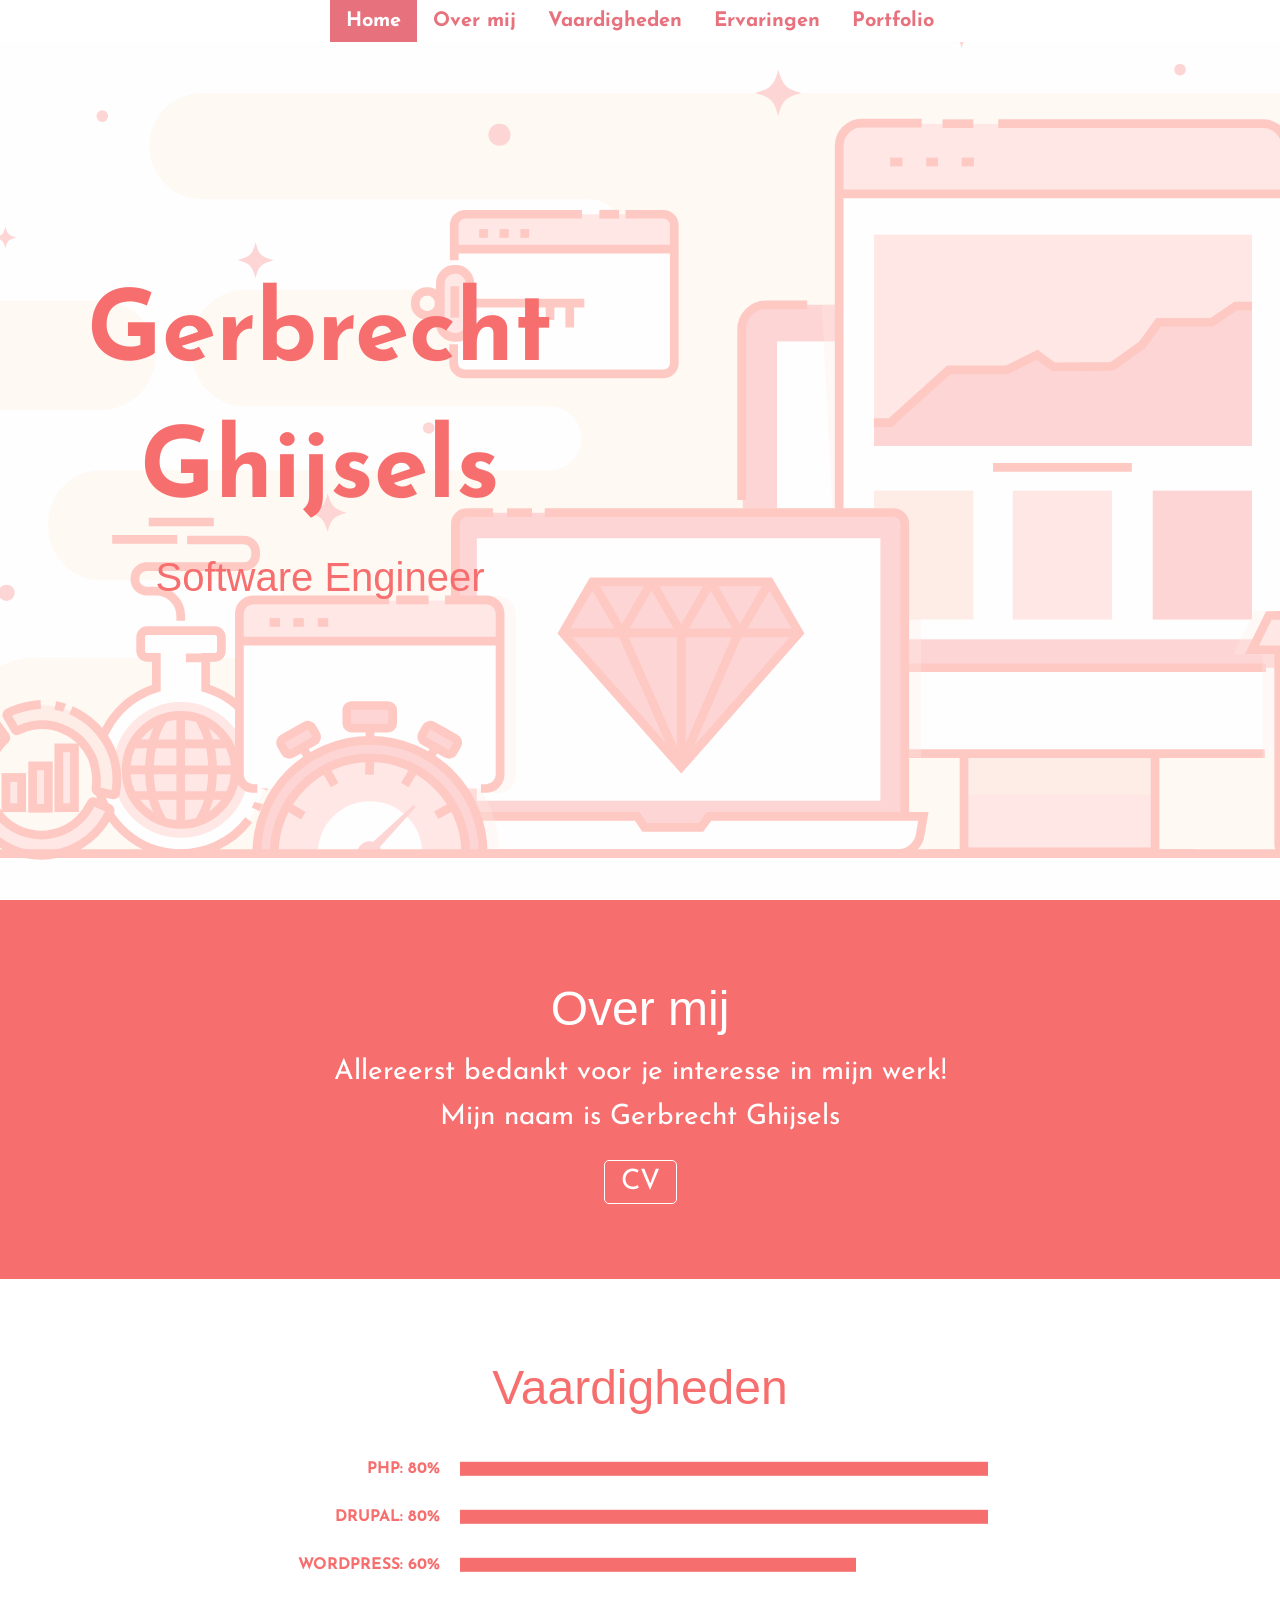
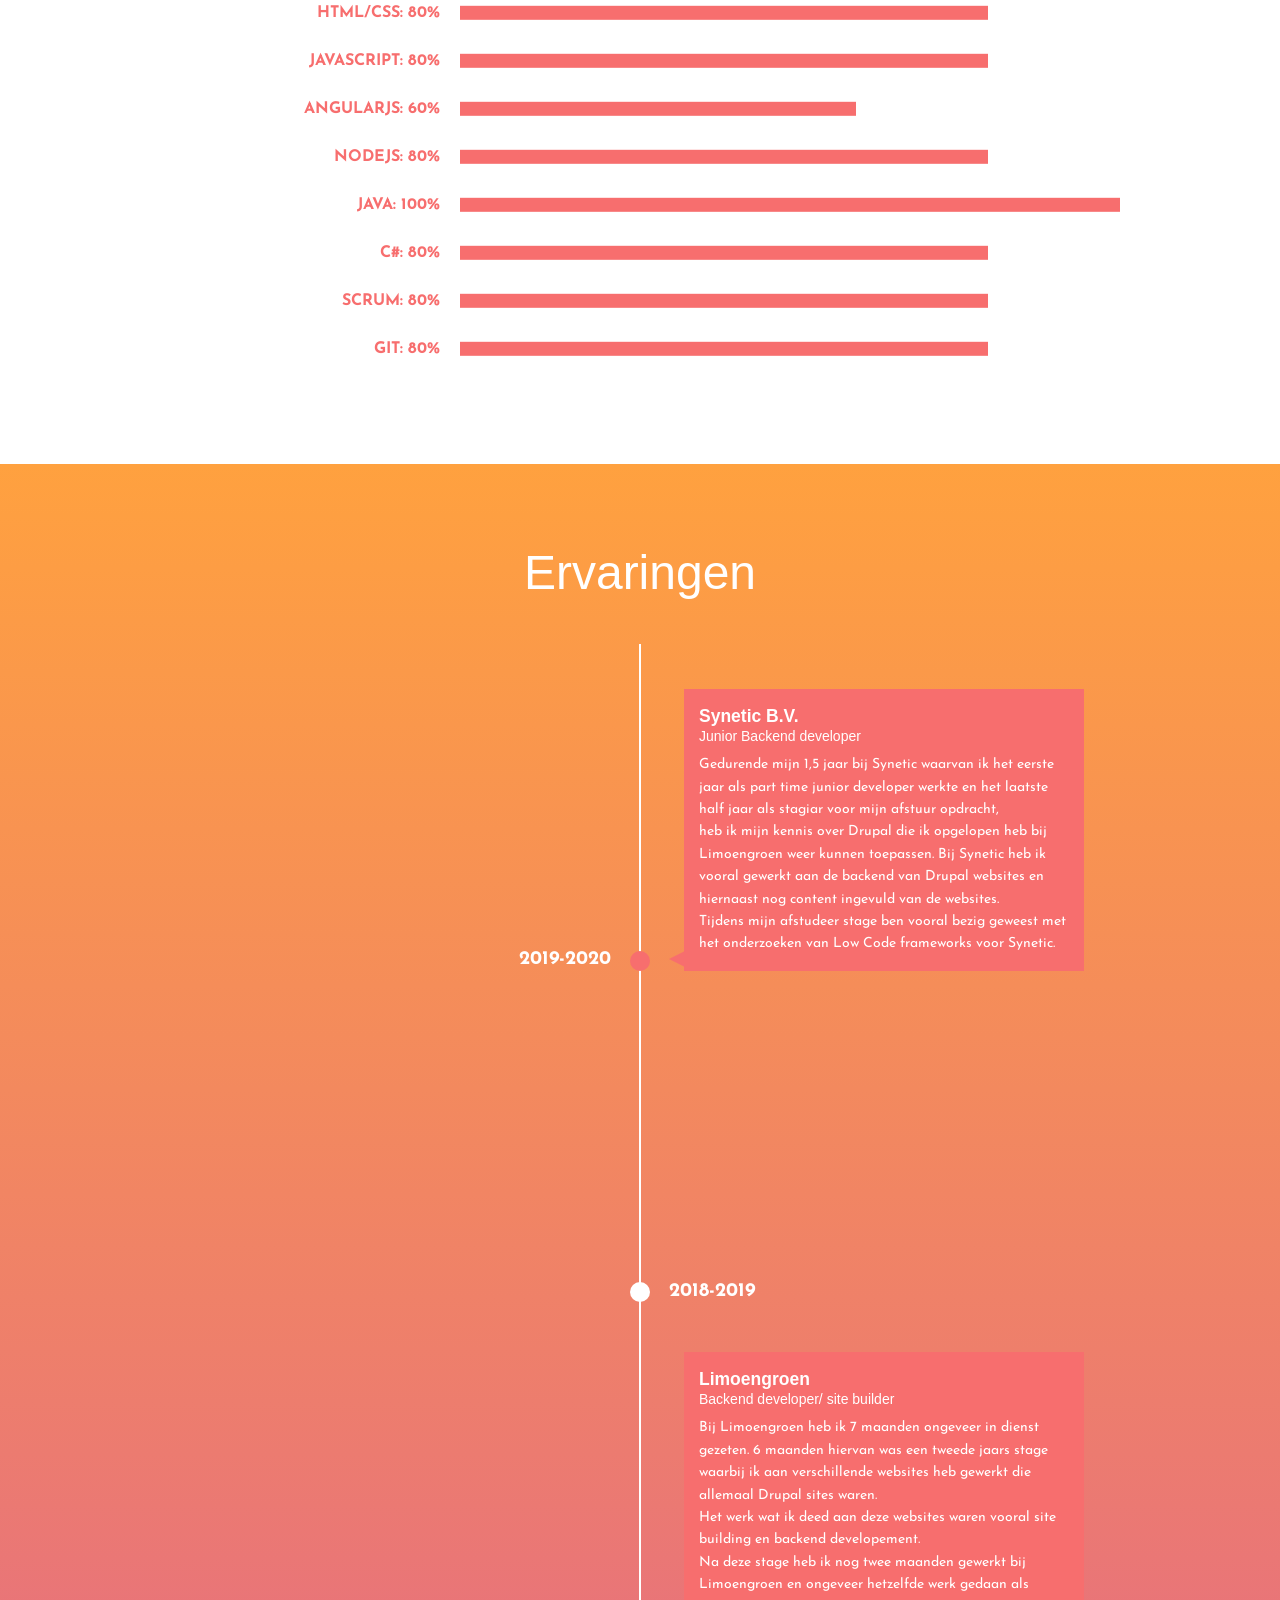
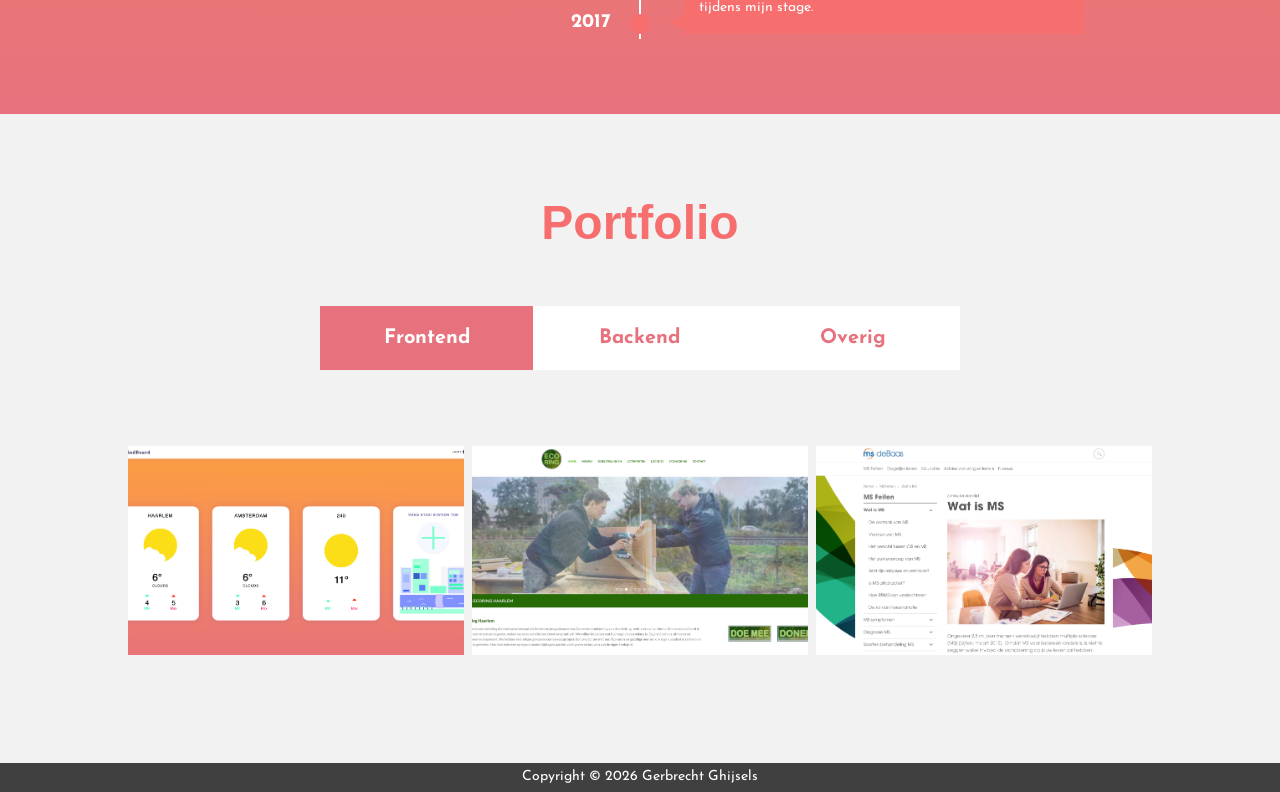
==== index.html @ 1488e8c1 "Add portfolio" ====
<!doctype html>
<html class="no-js" lang="en" dir="ltr">
<head>
    <link rel="shortcut icon" href="favicon.ico" type="image/x-icon">
    <link href="https://fonts.googleapis.com/css?family=Josefin+Sans:400,700" rel="stylesheet">
    <meta charset="utf-8">
    <meta http-equiv="x-ua-compatible" content="ie=edge">
    <meta name="viewport" content="width=device-width, initial-scale=1.0">
    <title>Portfolio Gerbrecht Ghijsels</title>
    <!-- <link rel="stylesheet" href="bootstrap-3.3.7-dist/css/bootstrap.min.css"> -->
    <link rel="stylesheet" href="https://maxcdn.bootstrapcdn.com/bootstrap/3.3.7/css/bootstrap.min.css"
          integrity="sha384-BVYiiSIFeK1dGmJRAkycuHAHRg32OmUcww7on3RYdg4Va+PmSTsz/K68vbdEjh4u" crossorigin="anonymous">
    <link rel="stylesheet" href="css/bootstrap-min.css">
    <link rel="stylesheet" href="css/foundation.css">
    <link rel="stylesheet" href="css/app.css">
</head>
<body>
<!-- HOME -->
<!-- <a name="home"></a> -->
<section id="home" data-magellan-target="home" class="page-section home parallax">
    <!-- NAV BAR -->
    <!-- small screen -->
    <div class="title-bar" data-responsive-toggle="nav-bar" data-hide-for="medium">
        <button class="menu-icon" type="button" data-toggle></button>
    </div>
    <!-- medium-up screen -->
    <nav class="top-bar" id="nav-bar" data-magellan>
        <section class="top-bar-section">
            <ul class="vertical medium-horizontal menu" data-responsive-menu="drilldown medium-dropdown">
                <li><a href="#home">Home</a></li>
                <li><a href="#about">Over mij</a></li>
                <li><a href="#skills">Vaardigheden</a></li>
                <li><a href="#experiences">Ervaringen</a></li>
                <!-- <li class="has-submenu">
                  <a href="#portfolio">Portfolio</a>
                  <ul class="submenu menu vertical medium-vertical" data-submenu>
                    <li><a hryef="frontend">UI/UX Design and Front-end Development</a></li>
                    <li><a href="graphic">Graphic Design</a></li>
                    <li><a href="studio">Studio Art</a></li>
                  </ul>
                </li> -->
                <li><a href="#portfolio">Portfolio</a></li>
            </ul>
        </section>
    </nav>

    <!-- SITE TITLE -->
    <div class="name">
        <div>
            <h1>Gerbrecht Ghijsels</h1>
            <h2>Software Engineer</h2>
        </div>
    </div>

</section>

<!-- ABOUT ME -->
<!-- <a name="about"></a> -->
<section id="about" data-magellan-target="about">
    <div class="centered-container" id="bio">
        <h1 class="section-title">Over mij</h1>
        <p>Allereerst bedankt voor je interesse in mijn werk! <br>

            Mijn naam is Gerbrecht Ghijsels



        </p>
        <div id="resume"><a href="pages/Gerbrecht_Ghijsels_-_Junior_backend_developer.pdf" target="_blank">CV</a></div>
    </div>
</section>

<!-- SKILLS -->
<!-- <a name="skills"></a> -->
<section id="skills" data-magellan-target="skills" class="skills">
    <dl>
        <dt>
            <h1 class="section-title">Vaardigheden</h1>
        </dt>
        <dd class="percentage percentage-80"><span class="text">PHP: 80%</span></dd>
        <dd class="percentage percentage-80"><span class="text">DRUPAL: 80%</span></dd>
        <dd class="percentage percentage-60"><span class="text">WORDPRESS: 60%</span></dd>
        <dd class="percentage percentage-80"><span class="text">HTML/CSS: 80%</span></dd>
        <dd class="percentage percentage-80"><span class="text">JAVASCRIPT: 80%</span></dd>
        <dd class="percentage percentage-60"><span class="text">ANGULARJS: 60%</span></dd>
        <dd class="percentage percentage-80"><span class="text">NODEJS: 80%</span></dd>
        <dd class="percentage percentage-100"><span class="text">JAVA: 100%</span></dd>
        <dd class="percentage percentage-80"><span class="text">C#: 80%</span></dd>
        <dd class="percentage percentage-80"><span class="text">SCRUM: 80%</span></dd>
        <dd class="percentage percentage-80"><span class="text">GIT: 80%</span></dd>
    </dl>
</section>

<!-- ***************************EXPERIENCES**************************** -->
<!-- <a name="experiences"></a> -->
<section id="experiences" data-magellan-target="experiences" class="experiences">
    <h1>Ervaringen</h1>
    <section class="timeline">
        <ul>
            <li>
                <div>
                    <h2>Synetic B.V.</h2>
                    <h3>Junior Backend developer</h3>
                    Gedurende mijn 1,5 jaar bij Synetic waarvan ik het eerste jaar als part time junior developer werkte en het laatste half jaar als stagiar voor mijn afstuur opdracht, <br>
                    heb ik mijn kennis over Drupal die ik opgelopen heb bij Limoengroen weer kunnen toepassen. Bij Synetic heb ik vooral gewerkt aan de backend van Drupal websites en hiernaast nog content ingevuld van de websites. <br>
                    Tijdens mijn afstudeer stage ben vooral bezig geweest met het onderzoeken van Low Code frameworks voor Synetic.
                </div>
                <span class="one-line"><time>2019-2020</time></span>
            </li>
            <li>
                <div>
                    <h2>Flores.nl</h2>
                    <h3>Werkstudent</h3>
                    Als student heb ik in samenwerking met Flores.nl een applicatie ontwikkeld in teamverband via de Hogeschool van Amsterdam wat een half jaar duurde. <br>
                    Door de succes van de applicatie heb ik een half jaar gewerkt bij Flores.nl als werkstudent. Mijn taken waren het ontwikkelen van een applicatie die via OCR technologie <br>
                    hand ingevulde formulieren uit leesten van een bestelling en die omzetten tot een digitale bestelling en het oplossen van wat kleinere backend problemen.
                </div>
                <span class="one-line"><time>2018-2019</time></span>
            </li>
            <li>
                <div>
                    <h2>Limoengroen</h2>
                    <h3>Backend developer/ site builder</h3>
                    Bij Limoengroen heb ik 7 maanden ongeveer in dienst gezeten. 6 maanden hiervan was een tweede jaars stage waarbij ik aan verschillende websites heb gewerkt die allemaal Drupal sites waren. <br>
                    Het werk wat ik deed aan deze websites waren vooral site building en backend developement. <br>
                    Na deze stage heb ik nog twee maanden gewerkt bij Limoengroen en ongeveer hetzelfde werk gedaan als tijdens mijn stage.
                </div>
                <span class="one-line"><time>2017</time></span>
            </li>
        </ul>
    </section>
</section>

<!-- ********************************PORTFOLIO ************************-->
<!-- <a name="portfolio"></a> -->
<section id="portfolio" data-magellan-target="portfolio" class="page-section portfolio">
    <h1>Portfolio</h1>
    <!-- <ul class="">
      <li id="graphic"><a href="pages/graphic">Graphic Design</a></li>
      <li id="frontend"><a href="pages/frontend">UI/UX Design and <br> Front-end Development</a></li>
      <li id="studio"><a href="pages/studio">Studio Art</a></li>
    </ul> -->


    <!-- TAB TITLES -->
    <ul class="tab">
        <li><a href="javascript:void(0)" class="tablinks" onclick="openField(event, 'Frontend')" id="defaultOpen">Frontend</a>
        </li>
        <li><a href="javascript:void(0)" class="tablinks" onclick="openField(event, 'Backend')">Backend</a></li>
        <li><a href="javascript:void(0)" class="tablinks" onclick="openField(event, 'Overig')">Overig</a></li>
    </ul>

    <!-- Frontend TAB -->
    <div id="Frontend" class="tabcontent">
        <div class="photo-grid" id="frontend-grid">
            <div class="photo">
                <img style='height: 100%; width: 100%; object-fit: cover' id="2" data-toggle="modal"
                     data-target="#weerstationCarousel" src='photos/weerstation/frontend/1.png'
                     alt='Weerstation Frontend'/>
            </div>
            <div class="photo">
                <img style='height: 100%; width: 100%; object-fit: cover' id="2" data-toggle="modal"
                     data-target="#ecoringCarousel" src='photos/ecoring/1.png' alt='Ecoring.nl (Work in Progress)'
                     caption=" "/>
            </div>
            <div class="photo">
                <img style='height: 100%; width: 100%; object-fit: cover' id="2" data-toggle="modal"
                     data-target="#msonetooneCarousel" src='photos/sanofi/1.png' alt='Sanofi'/>
            </div>
        </div>
    </div>

    <!-- MODAL CAROUSEL FOR WEERSTATION WEBSITE -->
    <div id="weerstationCarousel" class="modal fade" role="dialog">
        <div class="modal-dialog">
            <div class="modal-content">
                <div class="modal-header">
                    <button type="button" class="close" data-dismiss="modal">&times;</button>
                </div>
                <div class="modal-body">
                    <div id="weerstationCarouselItems" class="carousel slide">
                        <!-- Wrapper for slides -->
                        <div class="carousel-inner">
                            <div class="item active">
                                <img class="img-responsive" src='photos/weerstation/frontend/1.png'
                                     alt="Weerstation homepage">
                            </div>
                            <div class="item">
                                <img class="img-responsive" src='photos/weerstation/frontend/2.png'
                                     alt="Weerstation login">
                            </div>
                            <div class="item">
                                <img class="img-responsive" src='photos/weerstation/frontend/3.png'
                                     alt="Weerstation registreer">
                            </div>
                            <div class="item">
                                <video width="70%" controls muted autoplay playsinline>
                                    <source src="photos/weerstation/frontend/demo.mp4" type="video/mp4">
                                </video>
                            </div>
                        </div> <!-- wrapper -->
                    </div>

                    <!-- Controls -->
                    <a class="left carousel-control" href="#weerstationCarouselItems" role="button" data-slide="prev">
                        <span class="glyphicon glyphicon-chevron-left"></span>
                    </a>
                    <a class="right carousel-control" href="#weerstationCarouselItems" role="button" data-slide="next">
                        <span class="glyphicon glyphicon-chevron-right"></span>
                    </a>
                </div>  <!-- modal-body -->

                <div class="modal-footer">
                    <div class="car-caption">
                        <h3>Weerstation Website</h3>
                        <p>to do</p>
                    </div>
                </div>
            </div>    <!-- modal-content -->
        </div>  <!-- modal-dialog -->
    </div> <!-- modal -->

    <!-- MODAL CAROUSEL FOR ECORING WEBSITE -->
    <div id="ecoringCarousel" class="modal fade" role="dialog">
        <div class="modal-dialog">
            <div class="modal-content">
                <div class="modal-header">
                    <button type="button" class="close" data-dismiss="modal">&times;</button>
                </div>
                <div class="modal-body">
                    <div id="ecoring-carousel" class="carousel slide">
                        <!-- Wrapper for slides -->
                        <div class="carousel-inner">
                            <div class="item active">
                                <img class="img-responsive" src="photos/ecoring/1.png" alt="Ecoring website">
                            </div>

                        </div> <!-- wrapper -->
                    </div>

                    <!-- Controls -->
                    <a class="left carousel-control" href="#ecoring-carousel" role="button" data-slide="prev">
                        <span class="glyphicon glyphicon-chevron-left"></span>
                    </a>
                    <a class="right carousel-control" href="#ecoring-carousel" role="button" data-slide="next">
                        <span class="glyphicon glyphicon-chevron-right"></span>
                    </a>
                </div>  <!-- modal-body -->

                <div class="modal-footer">
                    <div class="car-caption">
                        <h3>Ecoring.nl website</h3>
                        <p>Voor de stichting Ecoring in Haarlem ben ik op dit moment bezig met het uitbreiden en beheren van hun wordpress website. <br>
                            Er moet een uitbreiding komen voor 'greenraising' pagina's om bezoekers informatie te kunnen geven over het greenraising evenement.
                    </div>
                </div>
            </div>    <!-- modal-content -->
        </div>  <!-- modal-dialog -->
    </div> <!-- modal -->

    <!-- MODAL CAROUSEL FOR MSONETOONE WEBSITE-->
    <div id="msonetooneCarousel" class="modal fade" role="dialog">
        <div class="modal-dialog">
            <div class="modal-content">
                <div class="modal-header">
                    <button type="button" class="close" data-dismiss="modal">&times;</button>
                </div>
                <div class="modal-body">
                    <div id="msonetooneCarouselItems" class="carousel slide">
                        <!-- Wrapper for slides -->
                        <div class="carousel-inner">
                            <div class="item active">
                                <img class="img-responsive" src='photos/sanofi/1.png' alt="Sanofi website">
                            </div> <!-- wrapper -->
                        </div>

                        <!-- Controls -->
                        <a class="left carousel-control" href="#msonetooneCarouselItems" role="button"
                           data-slide="prev">
                            <span class="glyphicon glyphicon-chevron-left"></span>
                        </a>
                        <a class="right carousel-control" href="#msonetooneCarouselItems" role="button"
                           data-slide="next">
                            <span class="glyphicon glyphicon-chevron-right"></span>
                        </a>
                    </div>  <!-- modal-body -->

                    <div class="modal-footer">
                        <div class="car-caption">
                            <h3>Msonetoone Website</h3>
                            <p> Voor de Sanofi website heb ik verschillende kleine backend functionaliteit toegevoegd waaronder een redirect op basis in welk land je woont zodat je sneller <br>
                                op de Sanofi website komt die hoort bij land waar je in woont.
                            </p>
                        </div>
                    </div>
                </div>    <!-- modal-content -->
            </div>  <!-- modal-dialog -->
        </div> <!-- modal -->
    </div>

    <!-- *****************BACKEND TAB******************* -->
    <div id="Backend" class="tabcontent">
        <div class="photo-grid" id="backend-grid">
            <div class="photo">
                <img style='height: 100%; width: 100%; object-fit: cover' id="2" data-toggle="modal"
                     data-target="#weerstationBackendCarousel" src='photos/weerstation/backend/ArchDiagram.png'
                     alt='Weerstation Backend'/>
            </div>
        </div>
    </div>

    <!-- MODAL CAROUSEL FOR weerstation backend -->
    <div id="weerstationBackendCarousel" class="modal fade" role="dialog">
        <div class="modal-dialog">
            <div class="modal-content">
                <div class="modal-header">
                    <button type="button" class="close" data-dismiss="modal">&times;</button>
                </div>
                <div class="modal-body">
                    <div id="carousel-weerstation-backend" class="carousel slide">
                        <!-- Wrapper for slides -->
                        <div class="carousel-inner">
                            <div class="item active">
                                <img class="img-responsive" src="photos/weerstation/backend/ArchDiagram.png"
                                     alt="Architecture diagram">
                            </div>
                            <div class="item ">
                                <img class="img-responsive" src="photos/weerstation/backend/DomainModel.png"
                                     alt="Domain model">
                            </div>
                            <div class="item ">
                                <img class="img-responsive" src="photos/weerstation/backend/Seq_login.png"
                                     alt="Sequence diagram login">
                            </div>
                            <div class="item ">
                                <img class="img-responsive" src="photos/weerstation/backend/Seq_post_measurement.png"
                                     alt="Sequence diagram post measurement">
                            </div>
                            <div class="item ">
                                <img class="img-responsive" src="photos/weerstation/backend/Seq_post_station.png"
                                     alt="Sequence diagram post station">
                            </div>

                        </div> <!-- wrapper -->
                    </div>

                    <!-- Controls -->
                    <a class="left carousel-control" href="#carousel-weerstation-backend" role="button"
                       data-slide="prev">
                        <span class="glyphicon glyphicon-chevron-left"></span>
                    </a>
                    <a class="right carousel-control" href="#carousel-weerstation-backend" role="button"
                       data-slide="next">
                        <span class="glyphicon glyphicon-chevron-right"></span>
                    </a>
                </div>  <!-- modal-body -->

                <div class="modal-footer">
                    <div class="car-caption">
                        <h3>Nodejs Api backend Weerstation</h3>
                        <p>Voor het Weerstation project wat geheel door mij is gemaakt heb ik een backend api opgezet doormiddel van Nodejs, Docker en Kubernetes.</p>
                    </div>
                </div>
            </div>    <!-- modal-content -->
        </div>  <!-- modal-dialog -->
    </div> <!-- modal -->

    <!-- *****************OVERIG TAB******************* -->
    <div id="Overig" class="tabcontent">
        <div class="photo-grid" id="IOT-grid">
            <div class="photo">
                <img style='height: 100%; width: 100%; object-fit: cover' id="2" data-toggle="modal"
                     data-target="#weerstationIOTCarousel" src='photos/weerstation/IOT/1.JPG'
                     alt='Weerstation IOT'/>
            </div>
        </div>
    </div>

    <!-- MODAL CAROUSEL FOR weerstation backend -->
    <div id="weerstationIOTCarousel" class="modal fade" role="dialog">
        <div class="modal-dialog">
            <div class="modal-content">
                <div class="modal-header">
                    <button type="button" class="close" data-dismiss="modal">&times;</button>
                </div>
                <div class="modal-body">
                    <div id="carousel-weerstation-iot" class="carousel slide">
                        <!-- Wrapper for slides -->
                        <div class="carousel-inner">
                            <div class="item active">
                                <img class="img-responsive" src="photos/weerstation/IOT/1.JPG" alt="Weerstation IOT">
                            </div>
                            <div class="item ">
                                <img class="img-responsive" src="photos/weerstation/IOT/wiringdiagram.png" alt="wiring diagram">
                            </div>
                            <div class="item ">
                                <img class="img-responsive" src="photos/weerstation/IOT/wiring.png" alt="wiring">
                            </div>
                            <div class="item">
                                <video width="70%" controls muted autoplay playsinline>
                                    <source src="photos/weerstation/IOT/IOTWeerstation.mp4" type="video/mp4">
                                </video>
                            </div>
                        </div> <!-- wrapper -->
                    </div>

                    <!-- Controls -->
                    <a class="left carousel-control" href="#carousel-weerstation-iot" role="button" data-slide="prev">
                        <span class="glyphicon glyphicon-chevron-left"></span>
                    </a>
                    <a class="right carousel-control" href="#carousel-weerstation-iot" role="button" data-slide="next">
                        <span class="glyphicon glyphicon-chevron-right"></span>
                    </a>
                </div>  <!-- modal-body -->

                <div class="modal-footer">
                    <div class="car-caption">
                        <h3>Weerstation IOT</h3>
                        <p>Voor mijn weerstation project heb ik een internet of things weerstation gemaakt met een Raspberry pi en een paar sensoren <br>
                        Deze is gekoppeld met de weerstation backend api.
                        </p>
                    </div>
                </div>
            </div>    <!-- modal-content -->
        </div>  <!-- modal-dialog -->
    </div> <!-- modal -->

    <!--********** MODAL FOR SINGLE IMAGES *********** -->
    <div id="myModal" class="modal fade" role="dialog">
        <div class="modal-dialog">
            <div class="modal-content">
                <div class="modal-header">
                    <button type="button" class="close" data-dismiss="modal">&times;</button>
                </div>
                <div class="modal-body">
                    <img class="showimage img-responsive" src=""/>
                </div>
                <div class="modal-footer">
                    <!-- <button type="button" class="btn btn-default" data-dismiss="modal">Close</button> -->
                    <div class="caption">
                        <h3 class="modal-title"></h3>
                        <p class="modal-caption"></p>
                    </div>
                </div>
            </div>    <!-- modal-content -->
        </div>  <!-- modal-dialog -->
    </div> <!-- modal -->
</section>

<section class="footer">
    <p>Copyright &copy; <span id="year"></span> Gerbrecht Ghijsels</p>
</section>

<!-- <script src="js/main.js"></script> -->
<script src="js/vendor/jquery.js"></script>
<!--  <script src="bootstrap-3.3.7-dist/js/bootstrap.min.js"></script> -->
<script src="https://ajax.googleapis.com/ajax/libs/jquery/3.1.1/jquery.min.js"></script>
<script src="https://maxcdn.bootstrapcdn.com/bootstrap/3.3.7/js/bootstrap.min.js"
        integrity="sha384-Tc5IQib027qvyjSMfHjOMaLkfuWVxZxUPnCJA7l2mCWNIpG9mGCD8wGNIcPD7Txa"
        crossorigin="anonymous"></script>
<script src="css/bootstrap-min.js"></script>
<script src="js/vendor/what-input.js"></script>
<script src="js/vendor/foundation.js"></script>
<script src="js/app.js"></script>

</body>
</html>
---- css/app.css ----
/*NAV BAR*/

/* Variables */
/* Small Navigation */

div.title-bar {
  padding: 0 .5rem;
}

.menu-icon {
  margin: 10px;

 }

.one-line {
	white-space: nowrap;
}

.parallax {
	/* The image used */

	/* Set a specific height */
	min-height: 500px;

	/* Create the parallax scrolling effect */
	background-attachment: fixed;
	background-position: center;
	background-repeat: no-repeat;
	background-size: cover;
}

.top-bar-section ul {
			background: #ffffff;
		}
		.top-bar-section a {
			color: #e7717d;
			font-weight: bold;
			font-family: 'Josefin Sans', sans-serif;
			font-size: 20px;
		}
		.top-bar-section a:hover {
			background-color: #e7717d;
			color: #ffffff;
		}
		.top-bar-section a:active, a:focus {
			background-color: #e7717d;
			color: #ffffff;
		}

/*submenu icons*/
.dropdown.menu.vertical > li.opens-right > a::after {
	border-color: #ffb3b3 transparent transparent;
}
.is-drilldown-submenu-parent > a::after {
	border-color: transparent transparent transparent #ffb3b3;
}
.js-drilldown-back > a::before {
	border-color: transparent #ffb3b3 transparent transparent;
}
.dropdown-pane {
	border: 0;
}

/* Medium-Up Navigation */
@media only screen and (min-width: 40rem) {
	nav.top-bar {
		text-align:center;
		background: #ffffff;
		padding: 0;
		height: 42px;
		position: fixed;
		width: 100%;
		z-index: 1;
	}
	section.top-bar-section {
		display: inline-block;
	}

}

/*GENERAL---------------------------------------*/
html {
	font-size: 16px;
}

@font-face {
	font-family: myFirstFont;
	src: url("font.woff") format("woff2");
}

body {
	color: #ffffff;
	font-family: 'Josefin Sans', sans-serif;
	overflow-x: hidden;
	margin: 0;
}
.h1 {
	font-weight: 700;
	text-align: center;
	color: #fff;
}

a {
	text-decoration: none;
}

a:hover, a:active, a:focus {
	text-decoration: none;
}


/**************************************HOME******************************8*/
.home {
	height: 50%;
	width: 100%;
	background-image: url(../photos/hero-img.svg);
	background-position: center;
	background-size: cover;
	color: #f76e6e;
}
/*#title {
	display: flex;
	flex-direction: column;
	justify-content: center;s
	align-items: center;
}*/
.name {
	height: 100%;
	width: 50%;
	display: flex;
	justify-content: center;
	align-items: center;
}
	.name div {
		margin-top: -20px;
	}
	.name h1{
		font-family: 'Josefin Sans', sans-serif;
		font-weight: 700;
		font-size: 2.5rem;
		text-align: center;
	}
	.name h2{
		text-align: center;
	}

/* Medium-Up Navigation */
@media only screen and (min-width: 40rem) {
	section.home {
		height: 100%;
	}
	.name h1 {
		font-size: 7em;
	}
}

/*ABOUT ME------------------------------------------*/

#about {
	display: flex;
	flex-direction: column;
	align-items: center;
	background-color: #f76e6e;
	text-align: center;
}
.centered-container {
	padding: 25px;
	max-width: 800px;
	display: flex;
	flex-direction: column;
	align-items: center;
	justify-content: center;
}
	#bio p{
		margin: 0;
		color: #ffffff;
		font-weight: 400;
		text-align: center;
	}
#resume {
	cursor: pointer;
	border: 1px solid #fff;
	border-radius: 5px;
	margin:10px;
	margin-bottom: 0;
}
	#resume a{
		padding: 0 1rem;
		color: #ffffff;
		font-size: 1em;
	}
	#resume:hover{
		border: 1px solid #ffffff;
		background-color: #ff5d5a;
	}

@media only screen and (min-width: 40rem) {
	.centered-container {
		padding: 75px;
	}
	#bio {
		font-size: 2em;
	}
	#resume {
		margin-top: 20px;
	}
	 
}


/*SKILLS--------------------------------------------------*/

section.skills {
	width: 100%;
	padding: 25px;
	color: #f76e6e;
	background-color: #fff;
	display: flex;
	justify-content: center;
	align-items: center;
}
.skills h1 {
	color: #f76e6e;
}

.skills dl {
	display: flex;
	flex-direction: column;
	width: 100%;
	max-width: 700px;
	position: relative;
	padding: 0 10px;
}

.skills dt {
  /*align-self: flex-start;*/
  /*width: 100%;*/
  font-weight: 700;
  display: block;
  text-align: center;
  margin-bottom: 1rem;
 }

.text {
  font-weight: 700;
  display: flex;
  align-items: center;
  height: 0.7rem;
  width: 100px;
  position: absolute;
  left: 0;
  justify-content: flex-end; }

.percentage {
  font-size: 0.7rem;
  line-height: 1;
  text-transform: uppercase;
  width: 80%;
  height: 0.7rem;
  margin-left: 100px;
  margin-bottom: 0.7rem;
  margin-top: 0.7rem;
 }
  .percentage::after {
    content: "";
    display: block;
    background-color: #f76e6e;
    width: 50px;
    margin-bottom: 10px;
    height: 90%;
    position: relative;
    top: 50%;
    transform: translateY(-50%);
    }
  /* .percentage::before {
   	content: "";
   	display: block;
   	background-color: grey;
   	height: 90%;
   	width: 100%;
   	position: relative;
   	top: 100%;
   	transform: translateY(-50%);
   }*/


.percentage-35::after {
  width: 35%; }

.percentage-40::after {
  width: 40%; }

.percentage-45::after {
  width: 45%; }

.percentage-50::after {
  width: 50%; }

.percentage-55::after {
  width: 55%; }

.percentage-60::after {
  width: 60%; }

.percentage-65::after {
  width: 65%; }

.percentage-70::after {
  width: 70%; }

.percentage-75::after {
  width: 75%; }

.percentage-80::after {
  width: 80%; }

.percentage-85::after {
  width: 85%; }

.percentage-90::after {
  width: 90%; }

.percentage-95::after {
  width: 95%; }

.percentage-100::after {
  width: 100%; }

@media only screen and (min-width: 40rem) {
	section.skills {
		padding: 75px;
	}
	.skills dl {
		padding: 0 20px;
	}
	.skills .text {
	height: 1rem;
	width: 150px;
	position: absolute;
	left: 0;
	justify-content: flex-end; }

	.skills .percentage {
	font-size: 1rem;
	width: 100%;
	height: 1rem;
	margin-left: 150px;
	margin-bottom: 1rem;
	margin-top: 1rem;
	}
}

/*EXPERIENCES--------------------------------*/
section.experiences {
	color: #fff;
	background-image: linear-gradient(to top, #e7717d 0%, #ffa13f 100%);
}
.experiences h1{
	padding-top: 75px;
	text-align: center;
}
.experiences h2{
	font-size: 1.25em;
	font-weight: 700;
}
.experiences h3 {
	font-size: 1em;
	margin-top: -10px;
}
.timeline ul {
  padding: 30px;
  margin: 0;
  padding-bottom: 75px;
}

.timeline ul li {
  list-style-type: none;
  position: relative;
  width: 2px;
  margin: 0 auto;
  padding-top: 50px;
  background: #fff;
}

.timeline ul li::after {
  content: '';
  position: absolute;
  left: 50%;
  bottom: 5px;
  transform: translateX(-50%);
  width: 20px;
  height: 20px;
  border-radius: 50%;
  background: inherit;
}

.timeline ul li div {
  position: relative;
  bottom: 5px;
  width: 400px;
  padding: 15px;
  background: #f76e6e;
}


.timeline ul li div::before {
  content: '';
  position: absolute;
  bottom: 4px;
  width: 0;
  height: 0;
  border-style: solid;
}

.timeline ul li:nth-child(odd) div {
  left: 45px;
}

.timeline ul li:nth-child(odd) div::before {
  left: -15px;
  border-width: 8px 16px 8px 0;
  border-color: transparent #f76e6e transparent transparent;
}

.timeline ul li:nth-child(even) div {
  left: -439px;
}

.timeline ul li:nth-child(even) div::before {
  right: -15px;
  border-width: 8px 0 8px 16px;
  border-color: transparent transparent transparent #f76e6e;
}

time {
  display: block;
  font-size: 1.2rem;
  font-weight: bold;
}

.timeline li:nth-child(odd) span {
  position: absolute;
  bottom: 0;
  right: 30px;
}

.timeline li:nth-child(even) span {
  position: absolute;
  bottom: 0;
  left: 30px;
}


/* EFFECTS
–––––––––––––––––––––––––––––––––––––––––––––––––– */

.timeline ul li::after {
  transition: background .5s ease-in-out;
}

.timeline ul li.in-view::after {
  background: #f76e6e;
}

.timeline ul li div {
  visibility: hidden;
  opacity: 0;
  transition: all .5s ease-in-out;
}

.timeline ul li:nth-child(odd) div {
  transform: translate3d(200px, 0, 0);
}

.timeline ul li:nth-child(even) div {
  transform: translate3d(-200px, 0, 0);
}

.timeline ul li.in-view div {
  transform: none;
  visibility: visible;
  opacity: 1;
}


/* GENERAL MEDIA QUERIES
–––––––––––––––––––––––––––––––––––––––––––––––––– */

@media screen and (max-width: 900px) {
  .timeline ul li div {
    width: 250px;
  }
  .timeline ul li:nth-child(even) div {
    left: -291px;
    /*250+45-4*/
  }
}


/*@media only screen and (min-width: 40rem) {
	.experience h1{
		padding-top: 75px;
	}
	.timeline ul li {
	  width: 2px;
	  margin: 0 auto;
	}

	
	.timeline ul li div::before {
		bottom: 7px;
	}
	
}*/

@media screen and (max-width: 600px) {
	.experiences h1 {
		padding-top: 25px;
	}
	.timeline ul {
		padding: 25px;
	}
	.timeline ul li div {
	width: calc(100vw - 130px);
	}

	.timeline ul li:nth-child(odd) div {
	left: 30px;
	}
	.timeline ul li:nth-child(even) div {
	left: 30px;
	}
	.timeline ul li {
		margin: 0 30px;
	}

	.timeline ul li::after {
	  width: 10px;
	  height: 10px;
	}

	.timeline ul li div{
		bottom: 0;
	}

	.timeline ul li:nth-child(even) div::before {
	left: -15px;
	border-width: 8px 16px 8px 0;
	border-color: transparent #f76e6e transparent transparent;
	}


	.timeline li:nth-child(odd) span {
	position: absolute;
	bottom: 0;
	right: 15px;
	}

	.timeline li:nth-child(even) span {
	position: absolute;
	bottom: 0;
	left: -45px;
	}

	time {
	font-size: 1rem;
	}
}

/*PORTFOLIO --------------------------------------------------*/

section.portfolio {
	padding-top: 25px;
	width: 100%;
	margin: 0;
	background-color: #f2f2f2;
}
.portfolio h1 {
	margin-bottom: 25px;
	text-align: center;
	color: #f76e6e;
	font-weight: 700;
}
.portfolio p {
	color: #f76e6e;
}

.modal a {
	color: #fff;
}
.modal a:hover, .modal a:active {
	color: #e7717d;
	background-color: transparent;
}

	/* Style the list */
ul.tab {
	margin: 0 auto;
    list-style-type: none;
    padding: 0;
    overflow: hidden;
    /*border: 1px solid #ccc;*/
    display: flex;
	justify-content: center;
    background-color: #ffffff;
  	width: 80%;
}

/* Float the list items side by side */

ul.tab li {
	float: left;
	width: calc(100%/3);	
}

/* Style the links inside the list items */
ul.tab li a {
	width: 100%;
	height: 100%;
    display: inline-block;
    color: #e7717d;
    text-align: center;
    text-decoration: none;
    transition: 0.3s;
    font-size: 14px;
    font-weight: 700;
    padding: 10px 8px;
}

/* Change background color of links on hover */
ul.tab li a:hover {background-color: #e7717d; color: #ffffff;}

/* Create an active/current tablink class */
ul.tab li a:focus, .active {background-color: #e7717d; color: #ffffff !important;}

/* Style the tab content */
div.tabcontent {
	margin: 0 auto;
	width: 80%;
    padding-top: 25px;
    padding-bottom: 25px;
}
	
div.photo-grid {
	/*background-color: black;*/
	display: flex;
	flex-wrap: wrap;
}

div.photo {
overflow: hidden;
  display: inline-block;
  margin-bottom: 8px;
  max-width: calc(50% - 4px);
  height: 10em;
  margin-right: 8px;
  cursor: pointer;
  background-color: black;
}
.photo img {
	border: none;
	/*min-height: auto;
	width: 100%;
	display: block;*/
	background: #ccc;
	transition: transform .2s ease-in-out;
    /*max-height: 100px;
  max-width: 100px;
  width: auto;    
  height: auto;*/
}

div.photo:hover img {
  transform: scale(1.15);
}

div.photo:nth-of-type(2n) {
  margin-right: 0;
}
#portfolio .modal-dialog {
	width: 100%;
}
div.modal-content {
	background-color: rgba(0, 0, 0, 0.7);
	border: none;
}
div.modal-header {
	border: none;
}
div.modal-footer {
	border: none;
	text-align: center;
}
	.modal-footer h4{
		margin-top: 0;
	}
	.modal-footer p {
		color: #fff;
	}

button.close {
	float: right;
	color: #737373;
	opacity: 0.7;
	font-size: 6em;
	font-weight: 400;
	text-shadow: none;
}
	button.close:hover {
		color: #e6e6e6;
	}

div.carousel-inner, div.carousel, .item {
	background-color: rgba(0,0,0,0);
}

.carousel-caption {
	padding-top: 20px;
}

/*clear gradient on carousel controls*/
.carousel-control.left, .carousel-control.right {
  background: none !important;
  filter: progid: none !important;
  outline: 0;
 }
.carousel .carousel-control {
  visibility: hidden;
}
.carousel:hover .carousel-control {
  visibility: visible;
}

#portfolio .carousel-inner>.item img, #portfolio .modal-body img {
	/*max-width: 100%;*/
	max-height: 100vh;
	margin: 0 auto;
}

@media only screen and (min-width: 1024px) {
	#portfolio .carousel-inner>.item img, #portfolio .modal-body img {
		max-width: 70%;
	}
}

h3.modal-title, {
	font-size: 1.4rem;
	font-weight: 700;
}

.modal-caption , {
	font-size: 1.3rem;
}

.car-caption h3 {
	font-size: 1.4rem;
	font-weight: 700;
	margin-bottom: 0;
}

.car-caption p {
	font-size: 1.3rem;
}


/***********BIGGER SCREEN**************/
@media only screen and (min-width: 768px) {
	#portfolio .modal-dialog {
		width: 100%;
	}
}
@media only screen and (min-width: 50em) {
  div.photo {
    width: calc((100%/3) - 16px/3);
    height: 15em;
  }
  
  div.photo:nth-of-type(2n) {
    margin-right: 8px;
  }
  
  div.photo:nth-of-type(3n) {
    margin-right: 0;
  }

  h3.modal-title {
	font-size: 1.5em;
	font-weight: 700;
	}

	.modal-caption {
		font-size: 1.3em;
	}

	section.portfolio {
	padding-top: 75px;
	}

	ul.tab {
		width: 50%;
	}

	ul.tab li a{
		font-size: 20px;
		font-weight: 700;
    	padding: 16px 14px;
	}
	.portfolio h1 {
		margin-bottom: 50px;
	}
	div.tabcontent {
	    padding-top: 75px;
	    padding-bottom: 100px;
	}
}




/************************************CONTACT**********************************8*/
section.contact {
	background-color: #404040;
	color: #fff;
	padding: 25px;
	padding-bottom: 50px;
}
	.contact h1 {
		text-align: center;
		margin-bottom: 25px;
	}
	.contact h2 {
		color: #ff9999;
		margin-bottom: 1em;
	}
	.contact p {
		font-size: 1rem;
		line-height: 0.5rem;
	}
	
	.my-contact, .email-form {
		display: block;
	}
	.my-contact {
		margin-bottom: 40px;
	}

input[type=text] {
	margin-bottom: 0;
	height: 1.75em;
}

input[type=submit], input[type=reset] {
	margin-top: -20px;
	background-color: #f76e6e;
	color: #fff;
	border: none;
    border-radius: 4px;
    cursor: pointer;
    width: 60px;
    height: 35px;
    margin-right: 10px;
    margin-bottom: 0;
}

@media screen and (min-width: 50em) {
	section.contact {
		padding: 75px;
	}
	.contact p {
		font-size: 2rem;
		line-height: 2rem;
	}
	.contact h1 {
		text-align: left;
	}

	.container {
		display: flex;
		align-items: center;
		align-items: center;
	}

	.my-contact, .email-form {
		width: 40vw;
		display: inline-block;
		padding: 20px;
		margin: 20px;
	}
	.my-contact h2 {
		margin: 1em 0;
	}
	input[type=text] {
		margin-bottom: 10px;
		height: 3em;
	}
	input[type=submit], input[type=reset] {
		margin-top: 0;
	}
}

.footer {
	background-color: #404040;
	text-align: center;
	margin: 0;
	overflow: hidden;
}

.footer p {
	margin: 0.2rem;
}
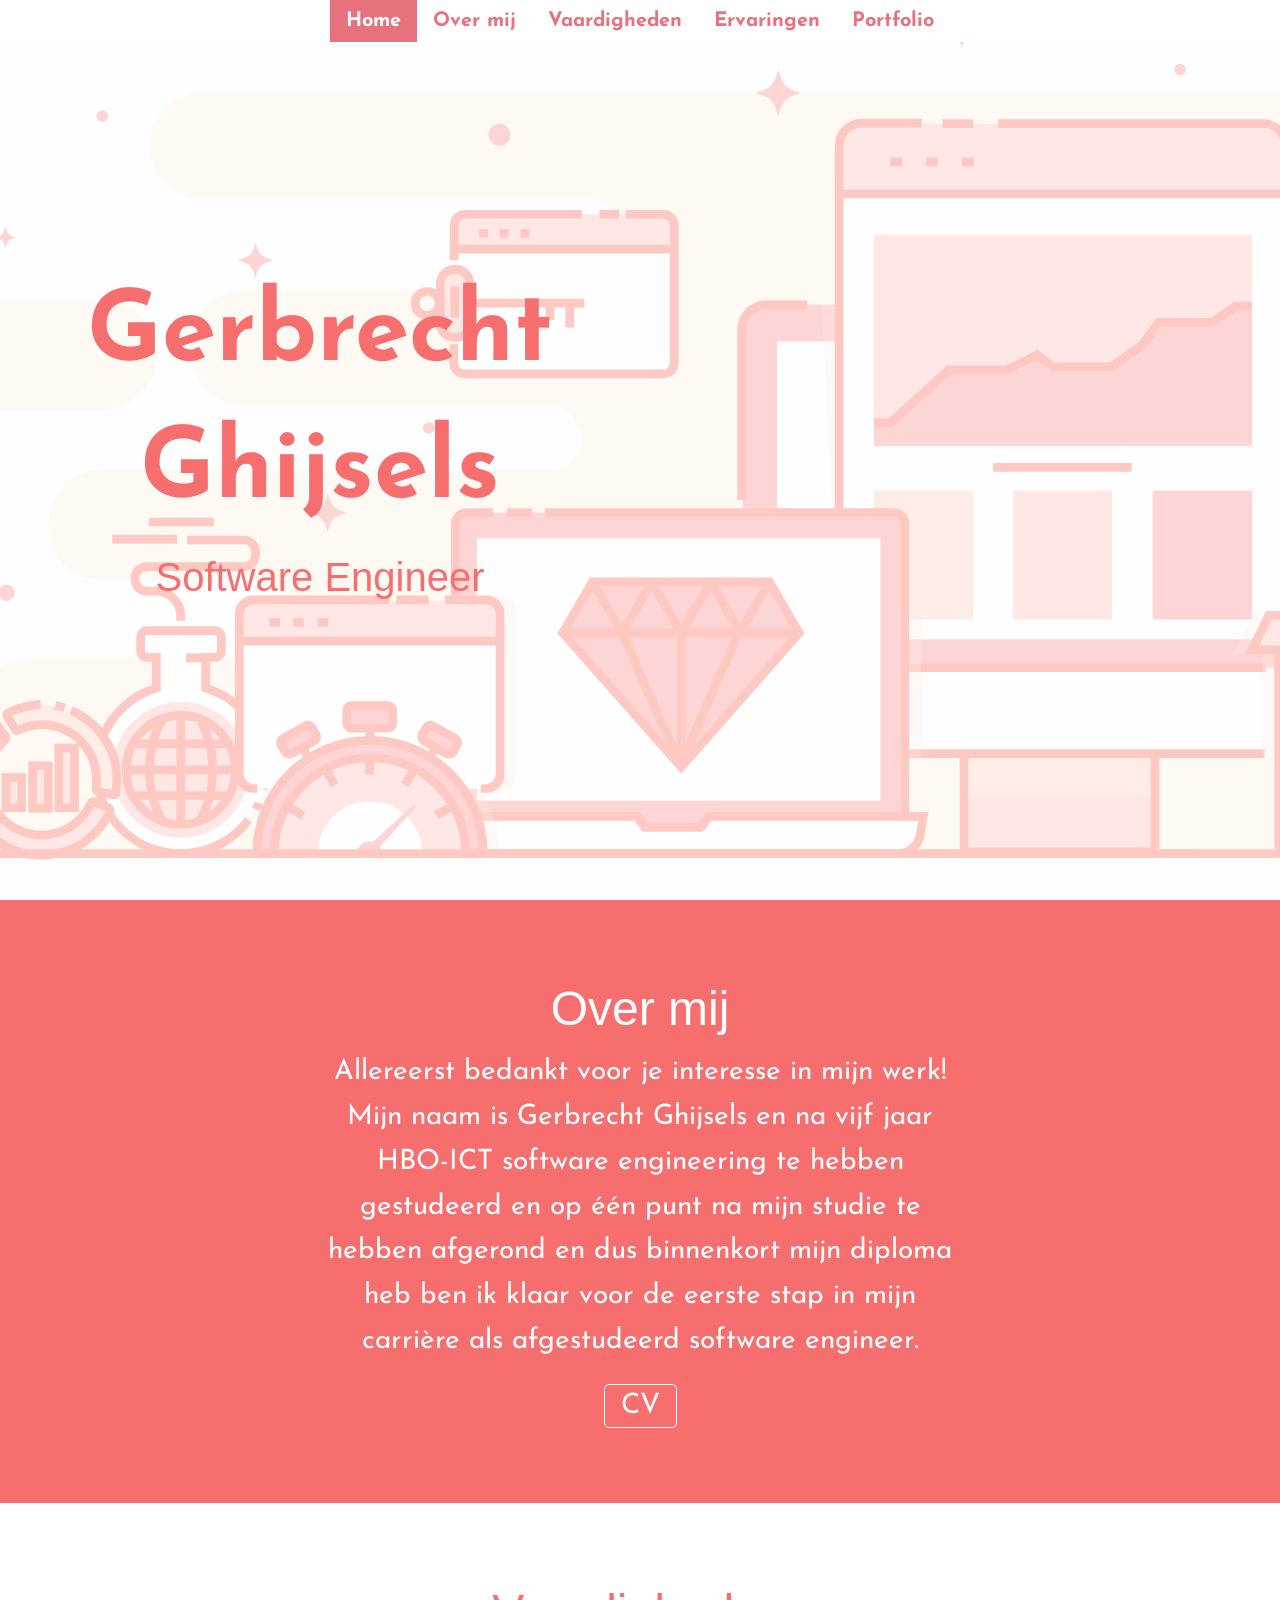
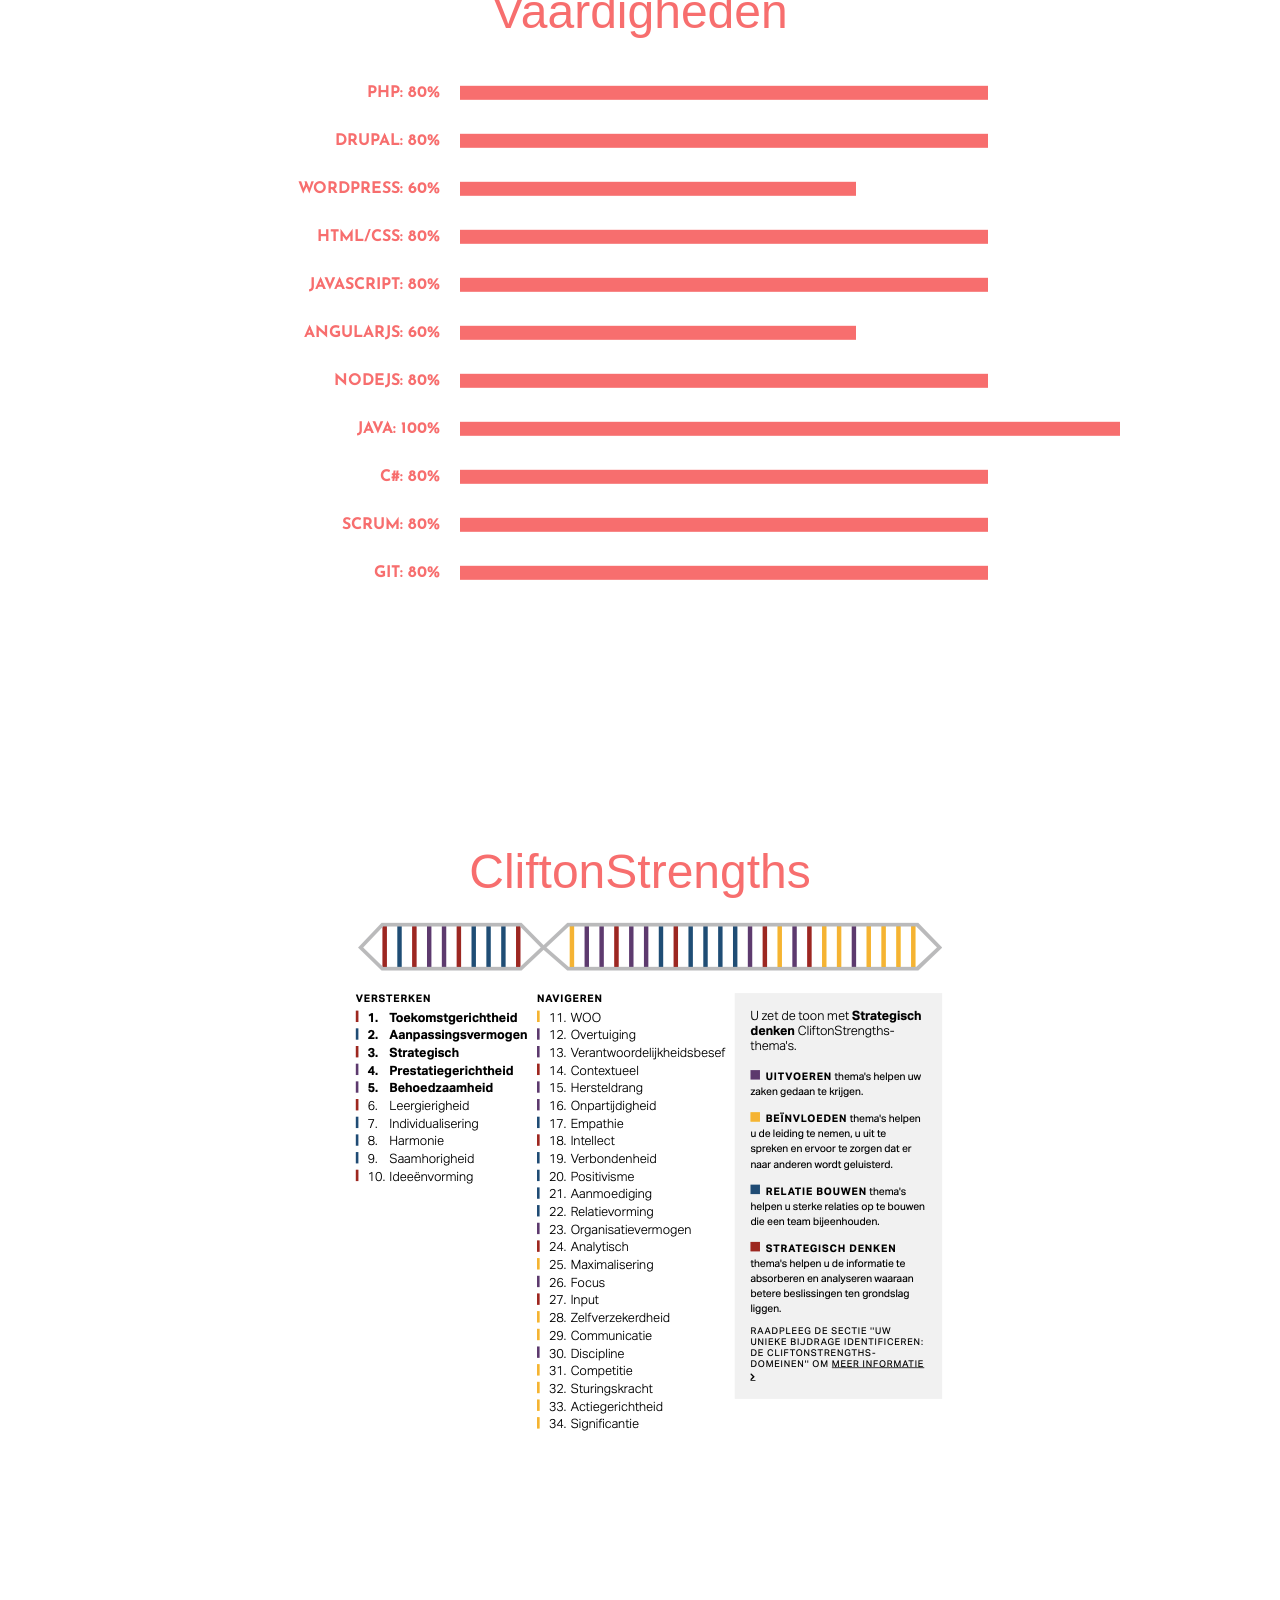
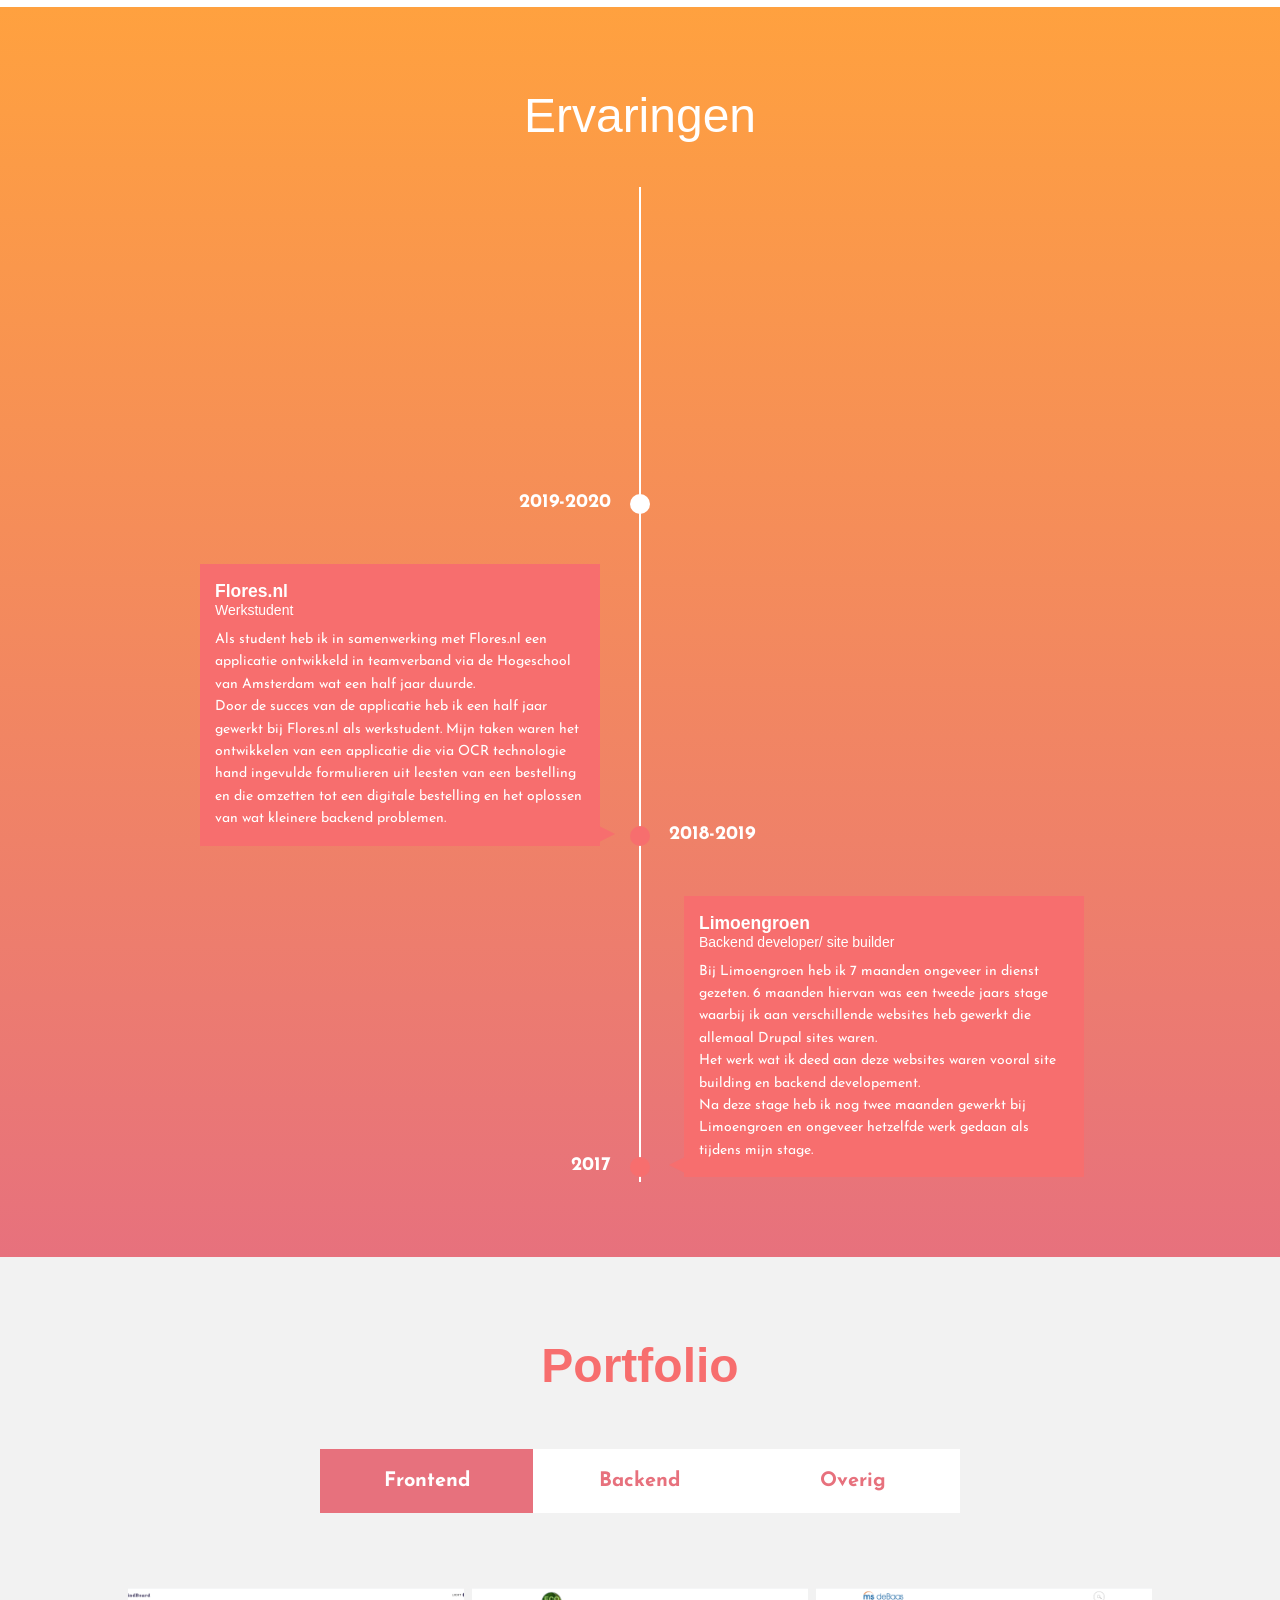
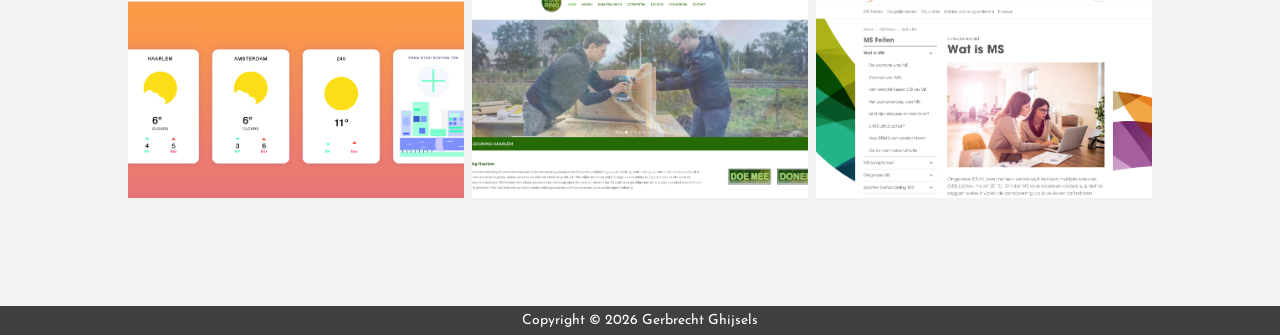
==== commit 2eba0a54: "update portfolio content" ====
--- a/index.html
+++ b/index.html
@@ -1,7 +1,7 @@
 <!doctype html>
 <html class="no-js" lang="en" dir="ltr">
 <head>
-    <link rel="shortcut icon" href="favicon.ico" type="image/x-icon">
+    <link rel="shortcut icon" href="Portfolio/favicon.ico" type="image/x-icon">
     <link href="https://fonts.googleapis.com/css?family=Josefin+Sans:400,700" rel="stylesheet">
     <meta charset="utf-8">
     <meta http-equiv="x-ua-compatible" content="ie=edge">
@@ -10,9 +10,9 @@
     <!-- <link rel="stylesheet" href="bootstrap-3.3.7-dist/css/bootstrap.min.css"> -->
     <link rel="stylesheet" href="https://maxcdn.bootstrapcdn.com/bootstrap/3.3.7/css/bootstrap.min.css"
           integrity="sha384-BVYiiSIFeK1dGmJRAkycuHAHRg32OmUcww7on3RYdg4Va+PmSTsz/K68vbdEjh4u" crossorigin="anonymous">
-    <link rel="stylesheet" href="css/bootstrap-min.css">
-    <link rel="stylesheet" href="css/foundation.css">
-    <link rel="stylesheet" href="css/app.css">
+    <link rel="stylesheet" href="Portfolio/css/bootstrap-min.css">
+    <link rel="stylesheet" href="Portfolio/css/foundation.css">
+    <link rel="stylesheet" href="Portfolio/css/app.css">
 </head>
 <body>
 <!-- HOME -->
@@ -61,12 +61,13 @@
         <h1 class="section-title">Over mij</h1>
         <p>Allereerst bedankt voor je interesse in mijn werk! <br>
 
-            Mijn naam is Gerbrecht Ghijsels
-
+            Mijn naam is Gerbrecht Ghijsels en na vijf jaar HBO-ICT software engineering te hebben <br>
+            gestudeerd en op één punt na mijn studie te hebben afgerond en dus binnenkort mijn diploma <br>
+            heb ben ik klaar voor de eerste stap in mijn carrière als afgestudeerd software engineer.
 
 
         </p>
-        <div id="resume"><a href="pages/Gerbrecht_Ghijsels_-_Junior_backend_developer.pdf" target="_blank">CV</a></div>
+        <div id="resume"><a href="Portfolio/pages/Gerbrecht_Ghijsels_-_Junior_backend_developer.pdf" target="_blank">CV</a></div>
     </div>
 </section>
 
@@ -91,6 +92,36 @@
     </dl>
 </section>
 
+
+<section id="cliftonstrenghts"  class="skills">
+    <div class="centered-container" id="bio">
+    <h1 class="section-title">CliftonStrengths</h1>
+    <img style='height: 100%; width: 100%; object-fit: cover' id="2" data-toggle="modal"
+             data-target="#CliftonStrenghtsCarousel" src='Portfolio/photos/CliftonStrenghts.png' alt='Clifton Strengths'/>
+
+    </div>
+
+    <div id="CliftonStrenghtsCarousel" class="modal fade" role="dialog">
+        <div class="modal-dialog pdf">
+            <div class="modal-content pdf">
+                <div class="modal-header">
+                    <button type="button" class="close" data-dismiss="modal">&times;</button>
+                </div>
+                <div class="modal-body pdf">
+                    <embed src="Portfolio/pages/GerbrechtGhijsels-CliftonStrenghts.pdf" width="90%" height="85%"
+                           type="application/pdf">
+                </div>
+                <div class="modal-footer">
+                    <!-- <button type="button" class="btn btn-default" data-dismiss="modal">Close</button> -->
+                    <div class="caption">
+                        <h3 class="modal-title"></h3>
+                        <p class="modal-caption"></p>
+                    </div>
+                </div>
+            </div>    <!-- modal-content -->
+        </div>  <!-- modal-dialog -->
+    </div>
+</section>
 <!-- ***************************EXPERIENCES**************************** -->
 <!-- <a name="experiences"></a> -->
 <section id="experiences" data-magellan-target="experiences" class="experiences">
@@ -155,17 +186,16 @@
         <div class="photo-grid" id="frontend-grid">
             <div class="photo">
                 <img style='height: 100%; width: 100%; object-fit: cover' id="2" data-toggle="modal"
-                     data-target="#weerstationCarousel" src='photos/weerstation/frontend/1.png'
+                     data-target="#weerstationCarousel" src='Portfolio/photos/weerstation/frontend/1.png'
                      alt='Weerstation Frontend'/>
             </div>
             <div class="photo">
                 <img style='height: 100%; width: 100%; object-fit: cover' id="2" data-toggle="modal"
-                     data-target="#ecoringCarousel" src='photos/ecoring/1.png' alt='Ecoring.nl (Work in Progress)'
-                     caption=" "/>
+                     data-target="#ecoringCarousel" src='Portfolio/photos/ecoring/1.png' alt='Ecoring.nl (Work in Progress)'/>
             </div>
             <div class="photo">
                 <img style='height: 100%; width: 100%; object-fit: cover' id="2" data-toggle="modal"
-                     data-target="#msonetooneCarousel" src='photos/sanofi/1.png' alt='Sanofi'/>
+                     data-target="#msonetooneCarousel" src='Portfolio/photos/sanofi/1.png' alt='Sanofi'/>
             </div>
         </div>
     </div>
@@ -182,20 +212,20 @@
                         <!-- Wrapper for slides -->
                         <div class="carousel-inner">
                             <div class="item active">
-                                <img class="img-responsive" src='photos/weerstation/frontend/1.png'
+                                <img class="img-responsive" src='Portfolio/photos/weerstation/frontend/1.png'
                                      alt="Weerstation homepage">
                             </div>
                             <div class="item">
-                                <img class="img-responsive" src='photos/weerstation/frontend/2.png'
+                                <img class="img-responsive" src='Portfolio/photos/weerstation/frontend/2.png'
                                      alt="Weerstation login">
                             </div>
                             <div class="item">
-                                <img class="img-responsive" src='photos/weerstation/frontend/3.png'
+                                <img class="img-responsive" src='Portfolio/photos/weerstation/frontend/3.png'
                                      alt="Weerstation registreer">
                             </div>
                             <div class="item">
                                 <video width="70%" controls muted autoplay playsinline>
-                                    <source src="photos/weerstation/frontend/demo.mp4" type="video/mp4">
+                                    <source src="Portfolio/photos/weerstation/frontend/demo.mp4" type="video/mp4">
                                 </video>
                             </div>
                         </div> <!-- wrapper -->
@@ -232,7 +262,7 @@
                         <!-- Wrapper for slides -->
                         <div class="carousel-inner">
                             <div class="item active">
-                                <img class="img-responsive" src="photos/ecoring/1.png" alt="Ecoring website">
+                                <img class="img-responsive" src="Portfolio/photos/ecoring/1.png" alt="Ecoring website">
                             </div>
 
                         </div> <!-- wrapper -->
@@ -270,7 +300,7 @@
                         <!-- Wrapper for slides -->
                         <div class="carousel-inner">
                             <div class="item active">
-                                <img class="img-responsive" src='photos/sanofi/1.png' alt="Sanofi website">
+                                <img class="img-responsive" src='Portfolio/photos/sanofi/1.png' alt="Sanofi website">
                             </div> <!-- wrapper -->
                         </div>
 
@@ -303,7 +333,7 @@
         <div class="photo-grid" id="backend-grid">
             <div class="photo">
                 <img style='height: 100%; width: 100%; object-fit: cover' id="2" data-toggle="modal"
-                     data-target="#weerstationBackendCarousel" src='photos/weerstation/backend/ArchDiagram.png'
+                     data-target="#weerstationBackendCarousel" src='Portfolio/photos/weerstation/backend/ArchDiagram.png'
                      alt='Weerstation Backend'/>
             </div>
         </div>
@@ -321,23 +351,23 @@
                         <!-- Wrapper for slides -->
                         <div class="carousel-inner">
                             <div class="item active">
-                                <img class="img-responsive" src="photos/weerstation/backend/ArchDiagram.png"
+                                <img class="img-responsive" src="Portfolio/photos/weerstation/backend/ArchDiagram.png"
                                      alt="Architecture diagram">
                             </div>
                             <div class="item ">
-                                <img class="img-responsive" src="photos/weerstation/backend/DomainModel.png"
+                                <img class="img-responsive" src="Portfolio/photos/weerstation/backend/DomainModel.png"
                                      alt="Domain model">
                             </div>
                             <div class="item ">
-                                <img class="img-responsive" src="photos/weerstation/backend/Seq_login.png"
+                                <img class="img-responsive" src="Portfolio/photos/weerstation/backend/Seq_login.png"
                                      alt="Sequence diagram login">
                             </div>
                             <div class="item ">
-                                <img class="img-responsive" src="photos/weerstation/backend/Seq_post_measurement.png"
+                                <img class="img-responsive" src="Portfolio/photos/weerstation/backend/Seq_post_measurement.png"
                                      alt="Sequence diagram post measurement">
                             </div>
                             <div class="item ">
-                                <img class="img-responsive" src="photos/weerstation/backend/Seq_post_station.png"
+                                <img class="img-responsive" src="Portfolio/photos/weerstation/backend/Seq_post_station.png"
                                      alt="Sequence diagram post station">
                             </div>
 
@@ -370,8 +400,13 @@
         <div class="photo-grid" id="IOT-grid">
             <div class="photo">
                 <img style='height: 100%; width: 100%; object-fit: cover' id="2" data-toggle="modal"
-                     data-target="#weerstationIOTCarousel" src='photos/weerstation/IOT/1.JPG'
+                     data-target="#weerstationIOTCarousel" src='Portfolio/photos/weerstation/IOT/1.JPG'
                      alt='Weerstation IOT'/>
+            </div>
+            <div class="photo">
+                <img style='height: 100%; width: 100%; object-fit: cover' id="2" data-toggle="modal"
+                     data-target="#BlauwtipjeCarousel" src='Portfolio/photos/blauwtipje/1.png'
+                     alt='Blauwtipje app'/>
             </div>
         </div>
     </div>
@@ -388,17 +423,17 @@
                         <!-- Wrapper for slides -->
                         <div class="carousel-inner">
                             <div class="item active">
-                                <img class="img-responsive" src="photos/weerstation/IOT/1.JPG" alt="Weerstation IOT">
-                            </div>
-                            <div class="item ">
-                                <img class="img-responsive" src="photos/weerstation/IOT/wiringdiagram.png" alt="wiring diagram">
-                            </div>
-                            <div class="item ">
-                                <img class="img-responsive" src="photos/weerstation/IOT/wiring.png" alt="wiring">
+                                <img class="img-responsive" src="Portfolio/photos/weerstation/IOT/1.JPG" alt="Weerstation IOT">
+                            </div>
+                            <div class="item ">
+                                <img class="img-responsive" src="Portfolio/photos/weerstation/IOT/wiringdiagram.png" alt="wiring diagram">
+                            </div>
+                            <div class="item ">
+                                <img class="img-responsive" src="Portfolio/photos/weerstation/IOT/wiring.png" alt="wiring">
                             </div>
                             <div class="item">
                                 <video width="70%" controls muted autoplay playsinline>
-                                    <source src="photos/weerstation/IOT/IOTWeerstation.mp4" type="video/mp4">
+                                    <source src="Portfolio/photos/weerstation/IOT/IOTWeerstation.mp4" type="video/mp4">
                                 </video>
                             </div>
                         </div> <!-- wrapper -->
@@ -425,6 +460,57 @@
         </div>  <!-- modal-dialog -->
     </div> <!-- modal -->
 
+    <div id="BlauwtipjeCarousel" class="modal fade" role="dialog">
+        <div class="modal-dialog">
+            <div class="modal-content">
+                <div class="modal-header">
+                    <button type="button" class="close" data-dismiss="modal">&times;</button>
+                </div>
+                <div class="modal-body">
+                    <div id="carousel-blauwtipje-app" class="carousel slide">
+                        <!-- Wrapper for slides -->
+                        <div class="carousel-inner">
+                            <div class="item active">
+                                <img class="img-responsive" src="Portfolio/photos/blauwtipje/1.png" alt="Blauwtipje homepage">
+                            </div>
+                            <div class="item ">
+                                <img class="img-responsive" src="Portfolio/photos/blauwtipje/2.png" alt="Blauwtipje determineren">
+                            </div>
+                            <div class="item ">
+                                <img class="img-responsive" src="Portfolio/photos/blauwtipje/3.png" alt="Blauwtipje upload image">
+                            </div>
+                            <div class="item ">
+                                <img class="img-responsive" src="Portfolio/photos/blauwtipje/4.png" alt="Blauwtipje einde determineren">
+                            </div>
+                            <div class="item ">
+                                <img class="img-responsive" src="Portfolio/photos/blauwtipje/5.png" alt="Blauwtipje lijst met soorten">
+                            </div>
+                        </div> <!-- wrapper -->
+                    </div>
+
+                    <!-- Controls -->
+                    <a class="left carousel-control" href="#carousel-blauwtipje-app" role="button" data-slide="prev">
+                        <span class="glyphicon glyphicon-chevron-left"></span>
+                    </a>
+                    <a class="right carousel-control" href="#carousel-blauwtipje-app" role="button" data-slide="next">
+                        <span class="glyphicon glyphicon-chevron-right"></span>
+                    </a>
+                </div>  <!-- modal-body -->
+
+                <div class="modal-footer">
+                    <div class="car-caption">
+                        <h3>Blauwtipje app</h3>
+                        <p> Voor dit project ,dat in samenwerking is gebeurd met de Hogeschool van Amsterdam en het bedrijf flores.nl,<br>
+                            heb ik in samenwerking met een klein project groepje een applicatie gemaakt waarmee zeenaaktslakken kunnen gedetermineerd worden voor Flores.nl. <br>
+                            Deze applicatie is ontwikkeld doormiddel van Xamarin native en later in het ontwikkel traject is de applicatie overgezet naar Xamarin forms.
+
+                        </p>
+                    </div>
+                </div>
+            </div>    <!-- modal-content -->
+        </div>  <!-- modal-dialog -->
+    </div> <!-- modal -->
+
     <!--********** MODAL FOR SINGLE IMAGES *********** -->
     <div id="myModal" class="modal fade" role="dialog">
         <div class="modal-dialog">
@@ -452,16 +538,16 @@
 </section>
 
 <!-- <script src="js/main.js"></script> -->
-<script src="js/vendor/jquery.js"></script>
+<script src="Portfolio/js/vendor/jquery.js"></script>
 <!--  <script src="bootstrap-3.3.7-dist/js/bootstrap.min.js"></script> -->
 <script src="https://ajax.googleapis.com/ajax/libs/jquery/3.1.1/jquery.min.js"></script>
 <script src="https://maxcdn.bootstrapcdn.com/bootstrap/3.3.7/js/bootstrap.min.js"
         integrity="sha384-Tc5IQib027qvyjSMfHjOMaLkfuWVxZxUPnCJA7l2mCWNIpG9mGCD8wGNIcPD7Txa"
         crossorigin="anonymous"></script>
-<script src="css/bootstrap-min.js"></script>
-<script src="js/vendor/what-input.js"></script>
-<script src="js/vendor/foundation.js"></script>
-<script src="js/app.js"></script>
+<script src="Portfolio/css/bootstrap-min.js"></script>
+<script src="Portfolio/js/vendor/what-input.js"></script>
+<script src="Portfolio/js/vendor/foundation.js"></script>
+<script src="Portfolio/js/app.js"></script>
 
 </body>
 </html>
--- a/Portfolio/css/app.css
+++ b/Portfolio/css/app.css
@@ -0,0 +1,910 @@
+/*NAV BAR*/
+
+/* Variables */
+/* Small Navigation */
+
+div.title-bar {
+  padding: 0 .5rem;
+}
+
+.menu-icon {
+  margin: 10px;
+
+ }
+
+.one-line {
+	white-space: nowrap;
+}
+
+.parallax {
+	/* The image used */
+
+	/* Set a specific height */
+	min-height: 500px;
+
+	/* Create the parallax scrolling effect */
+	background-attachment: fixed;
+	background-position: center;
+	background-repeat: no-repeat;
+	background-size: cover;
+}
+
+.top-bar-section ul {
+			background: #ffffff;
+		}
+		.top-bar-section a {
+			color: #e7717d;
+			font-weight: bold;
+			font-family: 'Josefin Sans', sans-serif;
+			font-size: 20px;
+		}
+		.top-bar-section a:hover {
+			background-color: #e7717d;
+			color: #ffffff;
+		}
+		.top-bar-section a:active, a:focus {
+			background-color: #e7717d;
+			color: #ffffff;
+		}
+
+/*submenu icons*/
+.dropdown.menu.vertical > li.opens-right > a::after {
+	border-color: #ffb3b3 transparent transparent;
+}
+.is-drilldown-submenu-parent > a::after {
+	border-color: transparent transparent transparent #ffb3b3;
+}
+.js-drilldown-back > a::before {
+	border-color: transparent #ffb3b3 transparent transparent;
+}
+.dropdown-pane {
+	border: 0;
+}
+
+/* Medium-Up Navigation */
+@media only screen and (min-width: 40rem) {
+	nav.top-bar {
+		text-align:center;
+		background: #ffffff;
+		padding: 0;
+		height: 42px;
+		position: fixed;
+		width: 100%;
+		z-index: 1;
+	}
+	section.top-bar-section {
+		display: inline-block;
+	}
+
+}
+
+/*GENERAL---------------------------------------*/
+html {
+	font-size: 16px;
+}
+
+body {
+	color: #ffffff;
+	font-family: 'Josefin Sans', sans-serif;
+	overflow-x: hidden;
+	margin: 0;
+}
+.h1 {
+	font-weight: 700;
+	text-align: center;
+	color: #fff;
+}
+
+a {
+	text-decoration: none;
+}
+
+a:hover, a:active, a:focus {
+	text-decoration: none;
+}
+
+
+/**************************************HOME******************************8*/
+.home {
+	height: 50%;
+	width: 100%;
+	background-image: url(../photos/hero-img.svg);
+	background-position: center;
+	background-size: cover;
+	color: #f76e6e;
+}
+/*#title {
+	display: flex;
+	flex-direction: column;
+	justify-content: center;s
+	align-items: center;
+}*/
+.name {
+	height: 100%;
+	width: 50%;
+	display: flex;
+	justify-content: center;
+	align-items: center;
+}
+	.name div {
+		margin-top: -20px;
+	}
+	.name h1{
+		font-family: 'Josefin Sans', sans-serif;
+		font-weight: 700;
+		font-size: 2.5rem;
+		text-align: center;
+	}
+	.name h2{
+		text-align: center;
+	}
+
+/* Medium-Up Navigation */
+@media only screen and (min-width: 40rem) {
+	section.home {
+		height: 100%;
+	}
+	.name h1 {
+		font-size: 7em;
+	}
+}
+
+/*ABOUT ME------------------------------------------*/
+
+#about {
+	display: flex;
+	flex-direction: column;
+	align-items: center;
+	background-color: #f76e6e;
+	text-align: center;
+}
+.centered-container {
+	padding: 25px;
+	max-width: 800px;
+	display: flex;
+	flex-direction: column;
+	align-items: center;
+	justify-content: center;
+}
+	#bio p{
+		margin: 0;
+		color: #ffffff;
+		font-weight: 400;
+		text-align: center;
+	}
+#resume {
+	cursor: pointer;
+	border: 1px solid #fff;
+	border-radius: 5px;
+	margin:10px;
+	margin-bottom: 0;
+}
+	#resume a{
+		padding: 0 1rem;
+		color: #ffffff;
+		font-size: 1em;
+	}
+	#resume:hover{
+		border: 1px solid #ffffff;
+		background-color: #ff5d5a;
+	}
+
+@media only screen and (min-width: 40rem) {
+	.centered-container {
+		padding: 75px;
+	}
+	#bio {
+		font-size: 2em;
+	}
+	#resume {
+		margin-top: 20px;
+	}
+	 
+}
+
+
+/*SKILLS--------------------------------------------------*/
+
+section.skills {
+	width: 100%;
+	padding: 25px;
+	color: #f76e6e;
+	background-color: #fff;
+	display: flex;
+	justify-content: center;
+	align-items: center;
+}
+.skills h1 {
+	color: #f76e6e;
+}
+
+.skills dl {
+	display: flex;
+	flex-direction: column;
+	width: 100%;
+	max-width: 700px;
+	position: relative;
+	padding: 0 10px;
+}
+
+.skills dt {
+  /*align-self: flex-start;*/
+  /*width: 100%;*/
+  font-weight: 700;
+  display: block;
+  text-align: center;
+  margin-bottom: 1rem;
+ }
+
+.text {
+  font-weight: 700;
+  display: flex;
+  align-items: center;
+  height: 0.7rem;
+  width: 100px;
+  position: absolute;
+  left: 0;
+  justify-content: flex-end; }
+
+.percentage {
+  font-size: 0.7rem;
+  line-height: 1;
+  text-transform: uppercase;
+  width: 80%;
+  height: 0.7rem;
+  margin-left: 100px;
+  margin-bottom: 0.7rem;
+  margin-top: 0.7rem;
+ }
+  .percentage::after {
+    content: "";
+    display: block;
+    background-color: #f76e6e;
+    width: 50px;
+    margin-bottom: 10px;
+    height: 90%;
+    position: relative;
+    top: 50%;
+    transform: translateY(-50%);
+    }
+  /* .percentage::before {
+   	content: "";
+   	display: block;
+   	background-color: grey;
+   	height: 90%;
+   	width: 100%;
+   	position: relative;
+   	top: 100%;
+   	transform: translateY(-50%);
+   }*/
+
+
+.percentage-35::after {
+  width: 35%; }
+
+.percentage-40::after {
+  width: 40%; }
+
+.percentage-45::after {
+  width: 45%; }
+
+.percentage-50::after {
+  width: 50%; }
+
+.percentage-55::after {
+  width: 55%; }
+
+.percentage-60::after {
+  width: 60%; }
+
+.percentage-65::after {
+  width: 65%; }
+
+.percentage-70::after {
+  width: 70%; }
+
+.percentage-75::after {
+  width: 75%; }
+
+.percentage-80::after {
+  width: 80%; }
+
+.percentage-85::after {
+  width: 85%; }
+
+.percentage-90::after {
+  width: 90%; }
+
+.percentage-95::after {
+  width: 95%; }
+
+.percentage-100::after {
+  width: 100%; }
+
+@media only screen and (min-width: 40rem) {
+	section.skills {
+		padding: 75px;
+	}
+	.skills dl {
+		padding: 0 20px;
+	}
+	.skills .text {
+	height: 1rem;
+	width: 150px;
+	position: absolute;
+	left: 0;
+	justify-content: flex-end; }
+
+	.skills .percentage {
+	font-size: 1rem;
+	width: 100%;
+	height: 1rem;
+	margin-left: 150px;
+	margin-bottom: 1rem;
+	margin-top: 1rem;
+	}
+}
+
+/*EXPERIENCES--------------------------------*/
+section.experiences {
+	color: #fff;
+	background-image: linear-gradient(to top, #e7717d 0%, #ffa13f 100%);
+}
+.experiences h1{
+	padding-top: 75px;
+	text-align: center;
+}
+.experiences h2{
+	font-size: 1.25em;
+	font-weight: 700;
+}
+.experiences h3 {
+	font-size: 1em;
+	margin-top: -10px;
+}
+.timeline ul {
+  padding: 30px;
+  margin: 0;
+  padding-bottom: 75px;
+}
+
+.timeline ul li {
+  list-style-type: none;
+  position: relative;
+  width: 2px;
+  margin: 0 auto;
+  padding-top: 50px;
+  background: #fff;
+}
+
+.timeline ul li::after {
+  content: '';
+  position: absolute;
+  left: 50%;
+  bottom: 5px;
+  transform: translateX(-50%);
+  width: 20px;
+  height: 20px;
+  border-radius: 50%;
+  background: inherit;
+}
+
+.timeline ul li div {
+  position: relative;
+  bottom: 5px;
+  width: 400px;
+  padding: 15px;
+  background: #f76e6e;
+}
+
+
+.timeline ul li div::before {
+  content: '';
+  position: absolute;
+  bottom: 4px;
+  width: 0;
+  height: 0;
+  border-style: solid;
+}
+
+.timeline ul li:nth-child(odd) div {
+  left: 45px;
+}
+
+.timeline ul li:nth-child(odd) div::before {
+  left: -15px;
+  border-width: 8px 16px 8px 0;
+  border-color: transparent #f76e6e transparent transparent;
+}
+
+.timeline ul li:nth-child(even) div {
+  left: -439px;
+}
+
+.timeline ul li:nth-child(even) div::before {
+  right: -15px;
+  border-width: 8px 0 8px 16px;
+  border-color: transparent transparent transparent #f76e6e;
+}
+
+time {
+  display: block;
+  font-size: 1.2rem;
+  font-weight: bold;
+}
+
+.timeline li:nth-child(odd) span {
+  position: absolute;
+  bottom: 0;
+  right: 30px;
+}
+
+.timeline li:nth-child(even) span {
+  position: absolute;
+  bottom: 0;
+  left: 30px;
+}
+
+
+/* EFFECTS
+–––––––––––––––––––––––––––––––––––––––––––––––––– */
+
+.timeline ul li::after {
+  transition: background .5s ease-in-out;
+}
+
+.timeline ul li.in-view::after {
+  background: #f76e6e;
+}
+
+.timeline ul li div {
+  visibility: hidden;
+  opacity: 0;
+  transition: all .5s ease-in-out;
+}
+
+.timeline ul li:nth-child(odd) div {
+  transform: translate3d(200px, 0, 0);
+}
+
+.timeline ul li:nth-child(even) div {
+  transform: translate3d(-200px, 0, 0);
+}
+
+.timeline ul li.in-view div {
+  transform: none;
+  visibility: visible;
+  opacity: 1;
+}
+
+
+/* GENERAL MEDIA QUERIES
+–––––––––––––––––––––––––––––––––––––––––––––––––– */
+
+@media screen and (max-width: 900px) {
+  .timeline ul li div {
+    width: 250px;
+  }
+  .timeline ul li:nth-child(even) div {
+    left: -291px;
+    /*250+45-4*/
+  }
+}
+
+
+/*@media only screen and (min-width: 40rem) {
+	.experience h1{
+		padding-top: 75px;
+	}
+	.timeline ul li {
+	  width: 2px;
+	  margin: 0 auto;
+	}
+
+	
+	.timeline ul li div::before {
+		bottom: 7px;
+	}
+	
+}*/
+
+@media screen and (max-width: 600px) {
+	.experiences h1 {
+		padding-top: 25px;
+	}
+	.timeline ul {
+		padding: 25px;
+	}
+	.timeline ul li div {
+	width: calc(100vw - 130px);
+	}
+
+	.timeline ul li:nth-child(odd) div {
+	left: 30px;
+	}
+	.timeline ul li:nth-child(even) div {
+	left: 30px;
+	}
+	.timeline ul li {
+		margin: 0 30px;
+	}
+
+	.timeline ul li::after {
+	  width: 10px;
+	  height: 10px;
+	}
+
+	.timeline ul li div{
+		bottom: 0;
+	}
+
+	.timeline ul li:nth-child(even) div::before {
+	left: -15px;
+	border-width: 8px 16px 8px 0;
+	border-color: transparent #f76e6e transparent transparent;
+	}
+
+
+	.timeline li:nth-child(odd) span {
+	position: absolute;
+	bottom: 0;
+	right: 15px;
+	}
+
+	.timeline li:nth-child(even) span {
+	position: absolute;
+	bottom: 0;
+	left: -45px;
+	}
+
+	time {
+	font-size: 1rem;
+	}
+}
+
+/*PORTFOLIO --------------------------------------------------*/
+
+section.portfolio {
+	padding-top: 25px;
+	width: 100%;
+	margin: 0;
+	background-color: #f2f2f2;
+}
+.portfolio h1 {
+	margin-bottom: 25px;
+	text-align: center;
+	color: #f76e6e;
+	font-weight: 700;
+}
+.portfolio p {
+	color: #f76e6e;
+}
+
+.modal a {
+	color: #fff;
+}
+.modal a:hover, .modal a:active {
+	color: #e7717d;
+	background-color: transparent;
+}
+
+.pdf {
+	width: 95%;
+	height: 100%;
+}
+
+	/* Style the list */
+ul.tab {
+	margin: 0 auto;
+    list-style-type: none;
+    padding: 0;
+    overflow: hidden;
+    /*border: 1px solid #ccc;*/
+    display: flex;
+	justify-content: center;
+    background-color: #ffffff;
+  	width: 80%;
+}
+
+/* Float the list items side by side */
+
+ul.tab li {
+	float: left;
+	width: calc(100%/3);	
+}
+
+/* Style the links inside the list items */
+ul.tab li a {
+	width: 100%;
+	height: 100%;
+    display: inline-block;
+    color: #e7717d;
+    text-align: center;
+    text-decoration: none;
+    transition: 0.3s;
+    font-size: 14px;
+    font-weight: 700;
+    padding: 10px 8px;
+}
+
+/* Change background color of links on hover */
+ul.tab li a:hover {background-color: #e7717d; color: #ffffff;}
+
+/* Create an active/current tablink class */
+ul.tab li a:focus, .active {background-color: #e7717d; color: #ffffff !important;}
+
+/* Style the tab content */
+div.tabcontent {
+	margin: 0 auto;
+	width: 80%;
+    padding-top: 25px;
+    padding-bottom: 25px;
+}
+	
+div.photo-grid {
+	/*background-color: black;*/
+	display: flex;
+	flex-wrap: wrap;
+}
+
+div.photo {
+overflow: hidden;
+  display: inline-block;
+  margin-bottom: 8px;
+  max-width: calc(50% - 4px);
+  height: 10em;
+  margin-right: 8px;
+  cursor: pointer;
+  background-color: black;
+}
+.photo img {
+	border: none;
+	/*min-height: auto;
+	width: 100%;
+	display: block;*/
+	background: #ccc;
+	transition: transform .2s ease-in-out;
+    /*max-height: 100px;
+  max-width: 100px;
+  width: auto;    
+  height: auto;*/
+}
+
+div.photo:hover img {
+  transform: scale(1.15);
+}
+
+div.photo:nth-of-type(2n) {
+  margin-right: 0;
+}
+#portfolio .modal-dialog {
+	width: 100%;
+}
+div.modal-content {
+	background-color: rgba(0, 0, 0, 0.7);
+	border: none;
+}
+div.modal-header {
+	border: none;
+}
+div.modal-footer {
+	border: none;
+	text-align: center;
+}
+	.modal-footer h4{
+		margin-top: 0;
+	}
+	.modal-footer p {
+		color: #fff;
+	}
+
+button.close {
+	float: right;
+	color: #737373;
+	opacity: 0.7;
+	font-size: 6em;
+	font-weight: 400;
+	text-shadow: none;
+}
+	button.close:hover {
+		color: #e6e6e6;
+	}
+
+div.carousel-inner, div.carousel, .item {
+	background-color: rgba(0,0,0,0);
+}
+
+.carousel-caption {
+	padding-top: 20px;
+}
+
+/*clear gradient on carousel controls*/
+.carousel-control.left, .carousel-control.right {
+  background: none !important;
+  filter: progid: none !important;
+  outline: 0;
+ }
+.carousel .carousel-control {
+  visibility: hidden;
+}
+.carousel:hover .carousel-control {
+  visibility: visible;
+}
+
+#portfolio .carousel-inner>.item img, #portfolio .modal-body img {
+	/*max-width: 100%;*/
+	max-height: 100vh;
+	margin: 0 auto;
+}
+
+@media only screen and (min-width: 1024px) {
+	#portfolio .carousel-inner>.item img, #portfolio .modal-body img {
+		max-width: 70%;
+	}
+}
+
+h3.modal-title, {
+	font-size: 1.4rem;
+	font-weight: 700;
+}
+
+.modal-caption , {
+	font-size: 1.3rem;
+}
+
+.car-caption h3 {
+	font-size: 1.4rem;
+	font-weight: 700;
+	margin-bottom: 0;
+}
+
+.car-caption p {
+	font-size: 1.3rem;
+}
+
+
+/***********BIGGER SCREEN**************/
+@media only screen and (min-width: 768px) {
+	#portfolio .modal-dialog {
+		width: 100%;
+	}
+}
+@media only screen and (min-width: 50em) {
+  div.photo {
+    width: calc((100%/3) - 16px/3);
+    height: 15em;
+  }
+  
+  div.photo:nth-of-type(2n) {
+    margin-right: 8px;
+  }
+  
+  div.photo:nth-of-type(3n) {
+    margin-right: 0;
+  }
+
+  h3.modal-title {
+	font-size: 1.5em;
+	font-weight: 700;
+	}
+
+	.modal-caption {
+		font-size: 1.3em;
+	}
+
+	section.portfolio {
+	padding-top: 75px;
+	}
+
+	ul.tab {
+		width: 50%;
+	}
+
+	ul.tab li a{
+		font-size: 20px;
+		font-weight: 700;
+    	padding: 16px 14px;
+	}
+	.portfolio h1 {
+		margin-bottom: 50px;
+	}
+	div.tabcontent {
+	    padding-top: 75px;
+	    padding-bottom: 100px;
+	}
+}
+
+
+
+
+/************************************CONTACT**********************************8*/
+section.contact {
+	background-color: #404040;
+	color: #fff;
+	padding: 25px;
+	padding-bottom: 50px;
+}
+	.contact h1 {
+		text-align: center;
+		margin-bottom: 25px;
+	}
+	.contact h2 {
+		color: #ff9999;
+		margin-bottom: 1em;
+	}
+	.contact p {
+		font-size: 1rem;
+		line-height: 0.5rem;
+	}
+	
+	.my-contact, .email-form {
+		display: block;
+	}
+	.my-contact {
+		margin-bottom: 40px;
+	}
+
+input[type=text] {
+	margin-bottom: 0;
+	height: 1.75em;
+}
+
+input[type=submit], input[type=reset] {
+	margin-top: -20px;
+	background-color: #f76e6e;
+	color: #fff;
+	border: none;
+    border-radius: 4px;
+    cursor: pointer;
+    width: 60px;
+    height: 35px;
+    margin-right: 10px;
+    margin-bottom: 0;
+}
+
+@media screen and (min-width: 50em) {
+	section.contact {
+		padding: 75px;
+	}
+	.contact p {
+		font-size: 2rem;
+		line-height: 2rem;
+	}
+	.contact h1 {
+		text-align: left;
+	}
+
+	.container {
+		display: flex;
+		align-items: center;
+		align-items: center;
+	}
+
+	.my-contact, .email-form {
+		width: 40vw;
+		display: inline-block;
+		padding: 20px;
+		margin: 20px;
+	}
+	.my-contact h2 {
+		margin: 1em 0;
+	}
+	input[type=text] {
+		margin-bottom: 10px;
+		height: 3em;
+	}
+	input[type=submit], input[type=reset] {
+		margin-top: 0;
+	}
+}
+
+.footer {
+	background-color: #404040;
+	text-align: center;
+	margin: 0;
+	overflow: hidden;
+}
+
+.footer p {
+	margin: 0.2rem;
+}
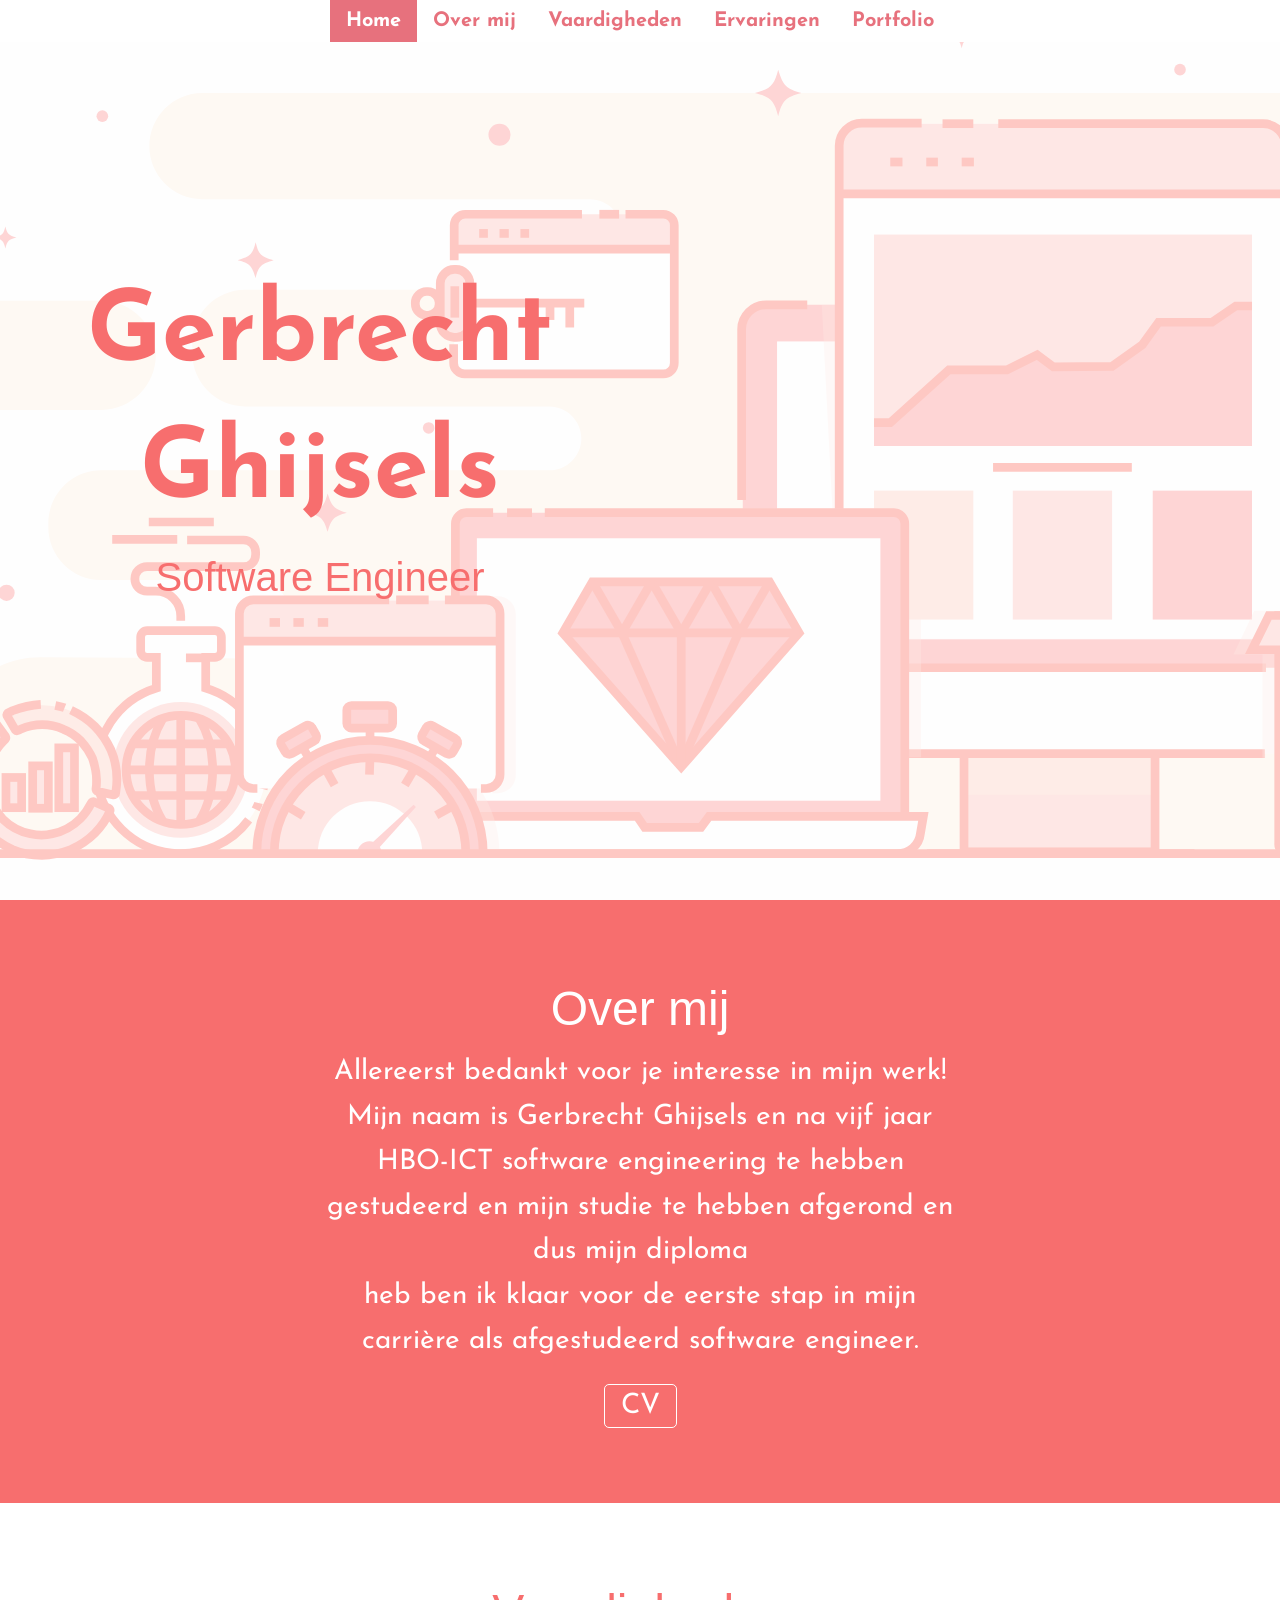
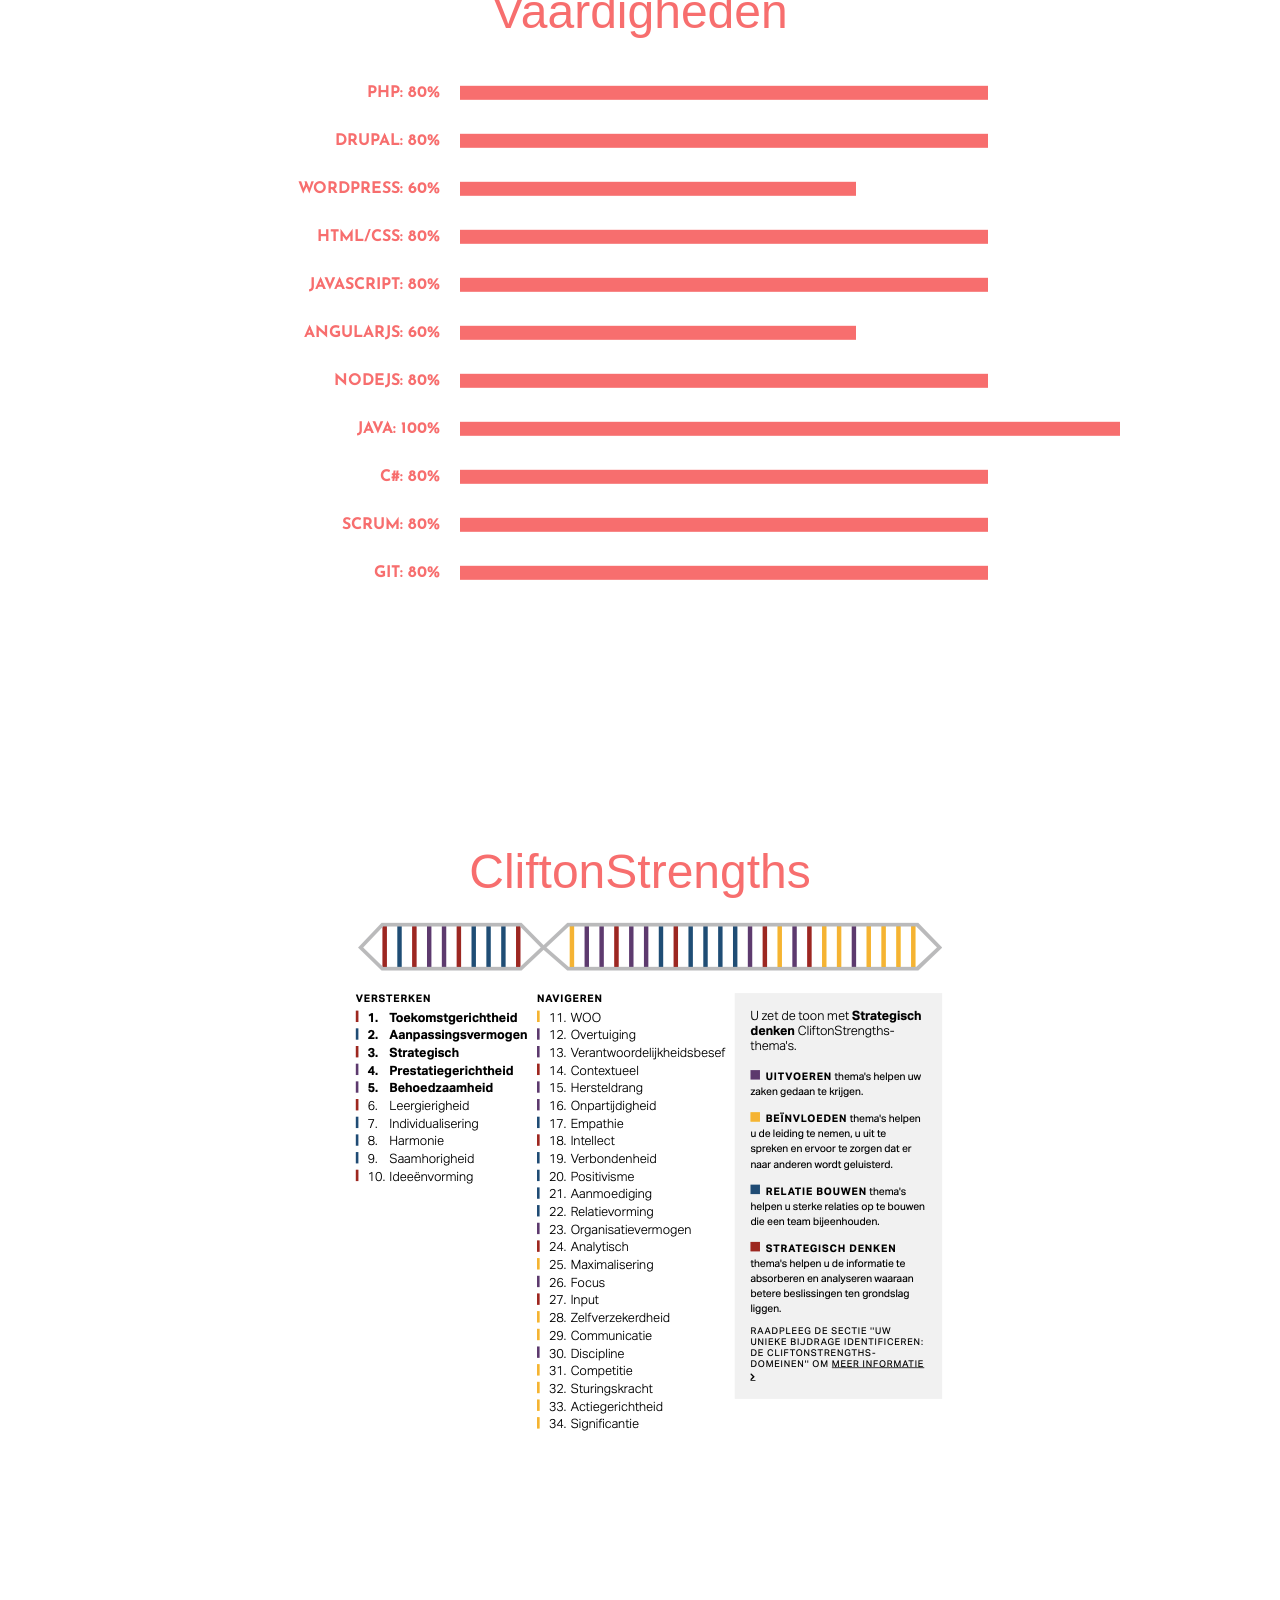
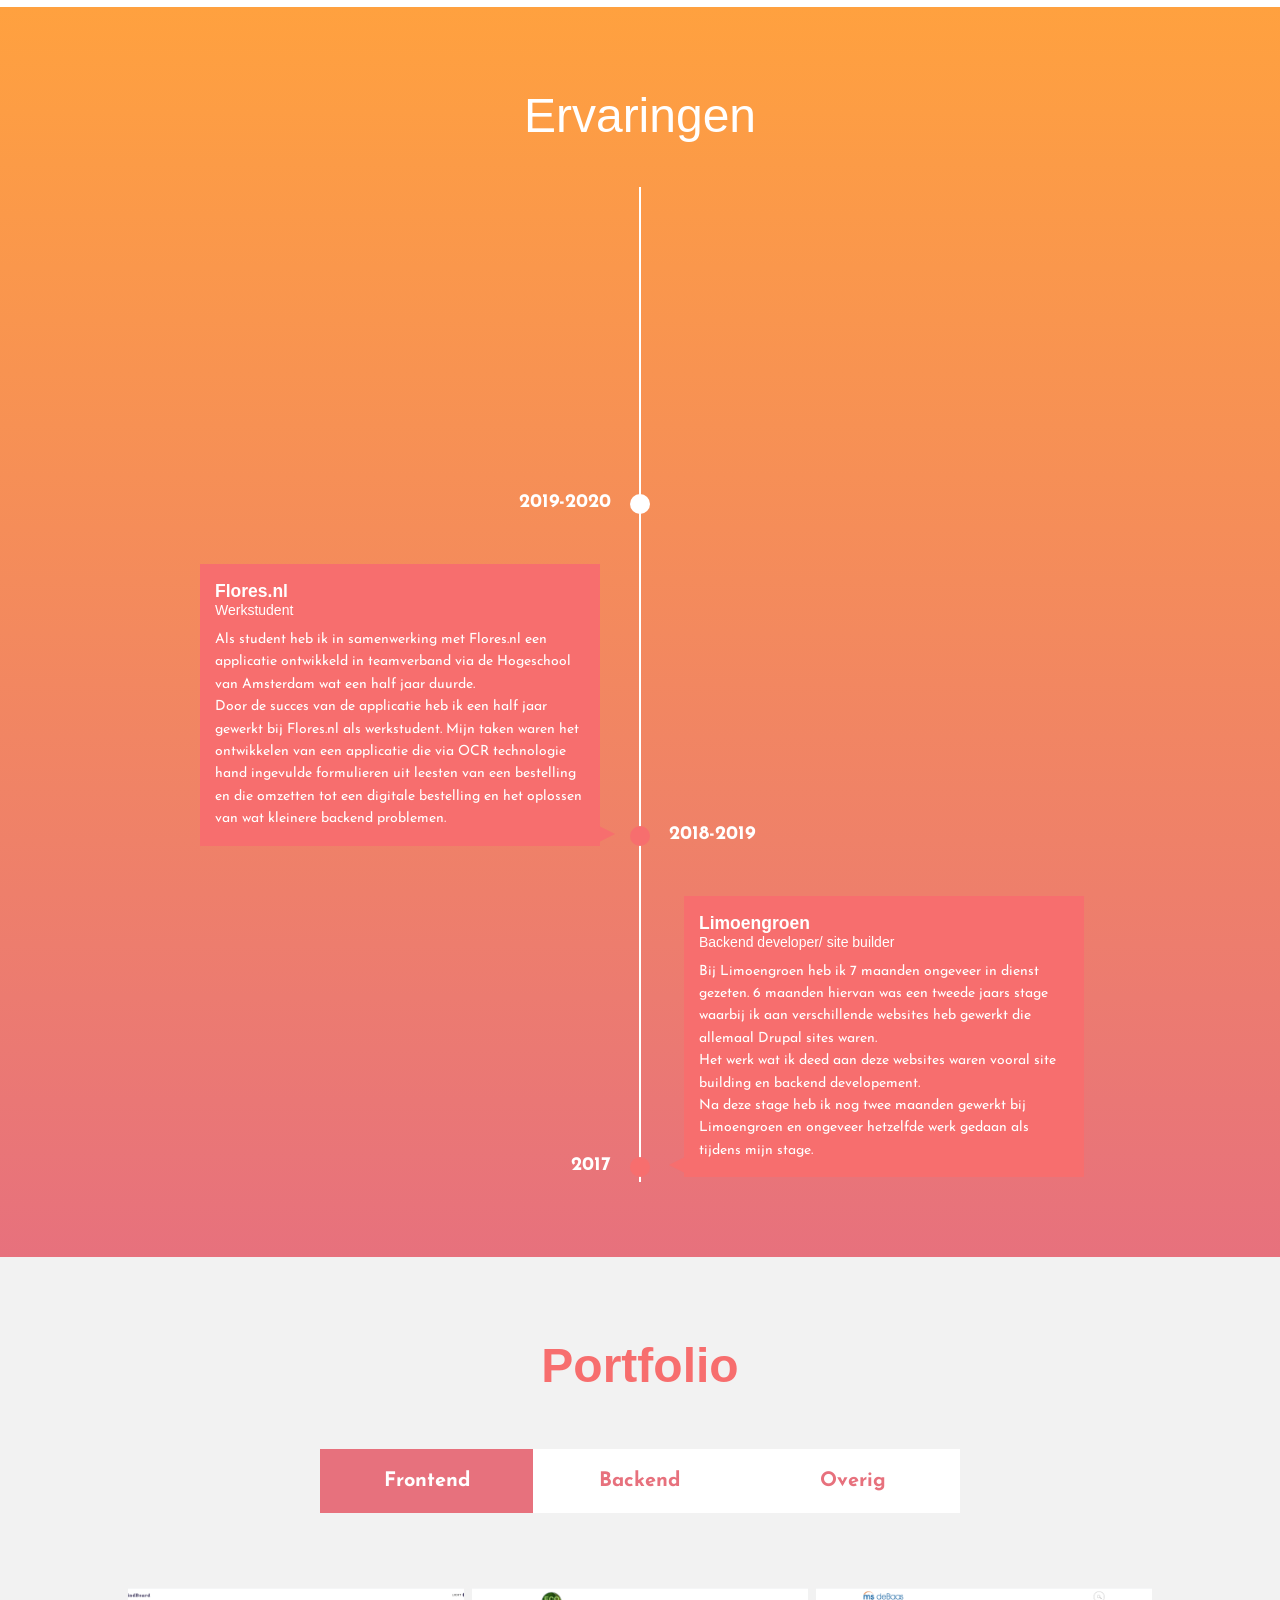
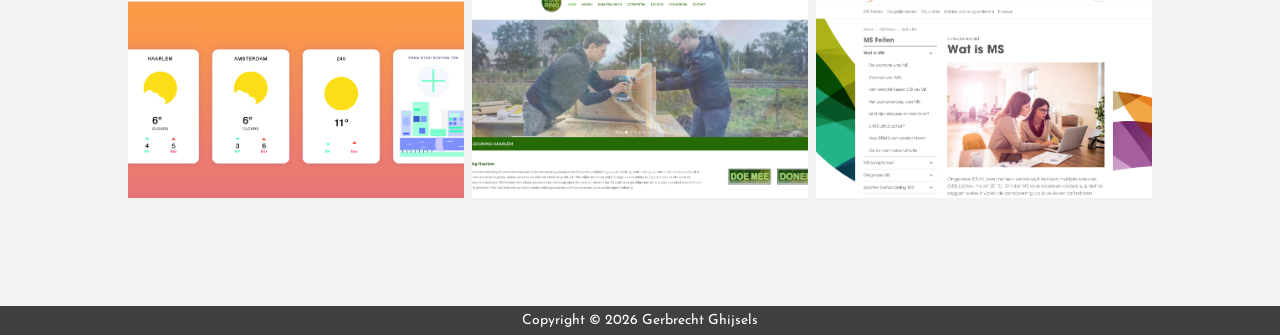
==== commit c28b08d7: "update text" ====
--- a/index.html
+++ b/index.html
@@ -10,7 +10,6 @@
     <!-- <link rel="stylesheet" href="bootstrap-3.3.7-dist/css/bootstrap.min.css"> -->
     <link rel="stylesheet" href="https://maxcdn.bootstrapcdn.com/bootstrap/3.3.7/css/bootstrap.min.css"
           integrity="sha384-BVYiiSIFeK1dGmJRAkycuHAHRg32OmUcww7on3RYdg4Va+PmSTsz/K68vbdEjh4u" crossorigin="anonymous">
-    <link rel="stylesheet" href="Portfolio/css/bootstrap-min.css">
     <link rel="stylesheet" href="Portfolio/css/foundation.css">
     <link rel="stylesheet" href="Portfolio/css/app.css">
 </head>
@@ -62,9 +61,8 @@
         <p>Allereerst bedankt voor je interesse in mijn werk! <br>
 
             Mijn naam is Gerbrecht Ghijsels en na vijf jaar HBO-ICT software engineering te hebben <br>
-            gestudeerd en op één punt na mijn studie te hebben afgerond en dus binnenkort mijn diploma <br>
+            gestudeerd en mijn studie te hebben afgerond en dus mijn diploma <br>
             heb ben ik klaar voor de eerste stap in mijn carrière als afgestudeerd software engineer.
-
 
         </p>
         <div id="resume"><a href="Portfolio/pages/Gerbrecht_Ghijsels_-_Junior_backend_developer.pdf" target="_blank">CV</a></div>
@@ -544,7 +542,6 @@
 <script src="https://maxcdn.bootstrapcdn.com/bootstrap/3.3.7/js/bootstrap.min.js"
         integrity="sha384-Tc5IQib027qvyjSMfHjOMaLkfuWVxZxUPnCJA7l2mCWNIpG9mGCD8wGNIcPD7Txa"
         crossorigin="anonymous"></script>
-<script src="Portfolio/css/bootstrap-min.js"></script>
 <script src="Portfolio/js/vendor/what-input.js"></script>
 <script src="Portfolio/js/vendor/foundation.js"></script>
 <script src="Portfolio/js/app.js"></script>
